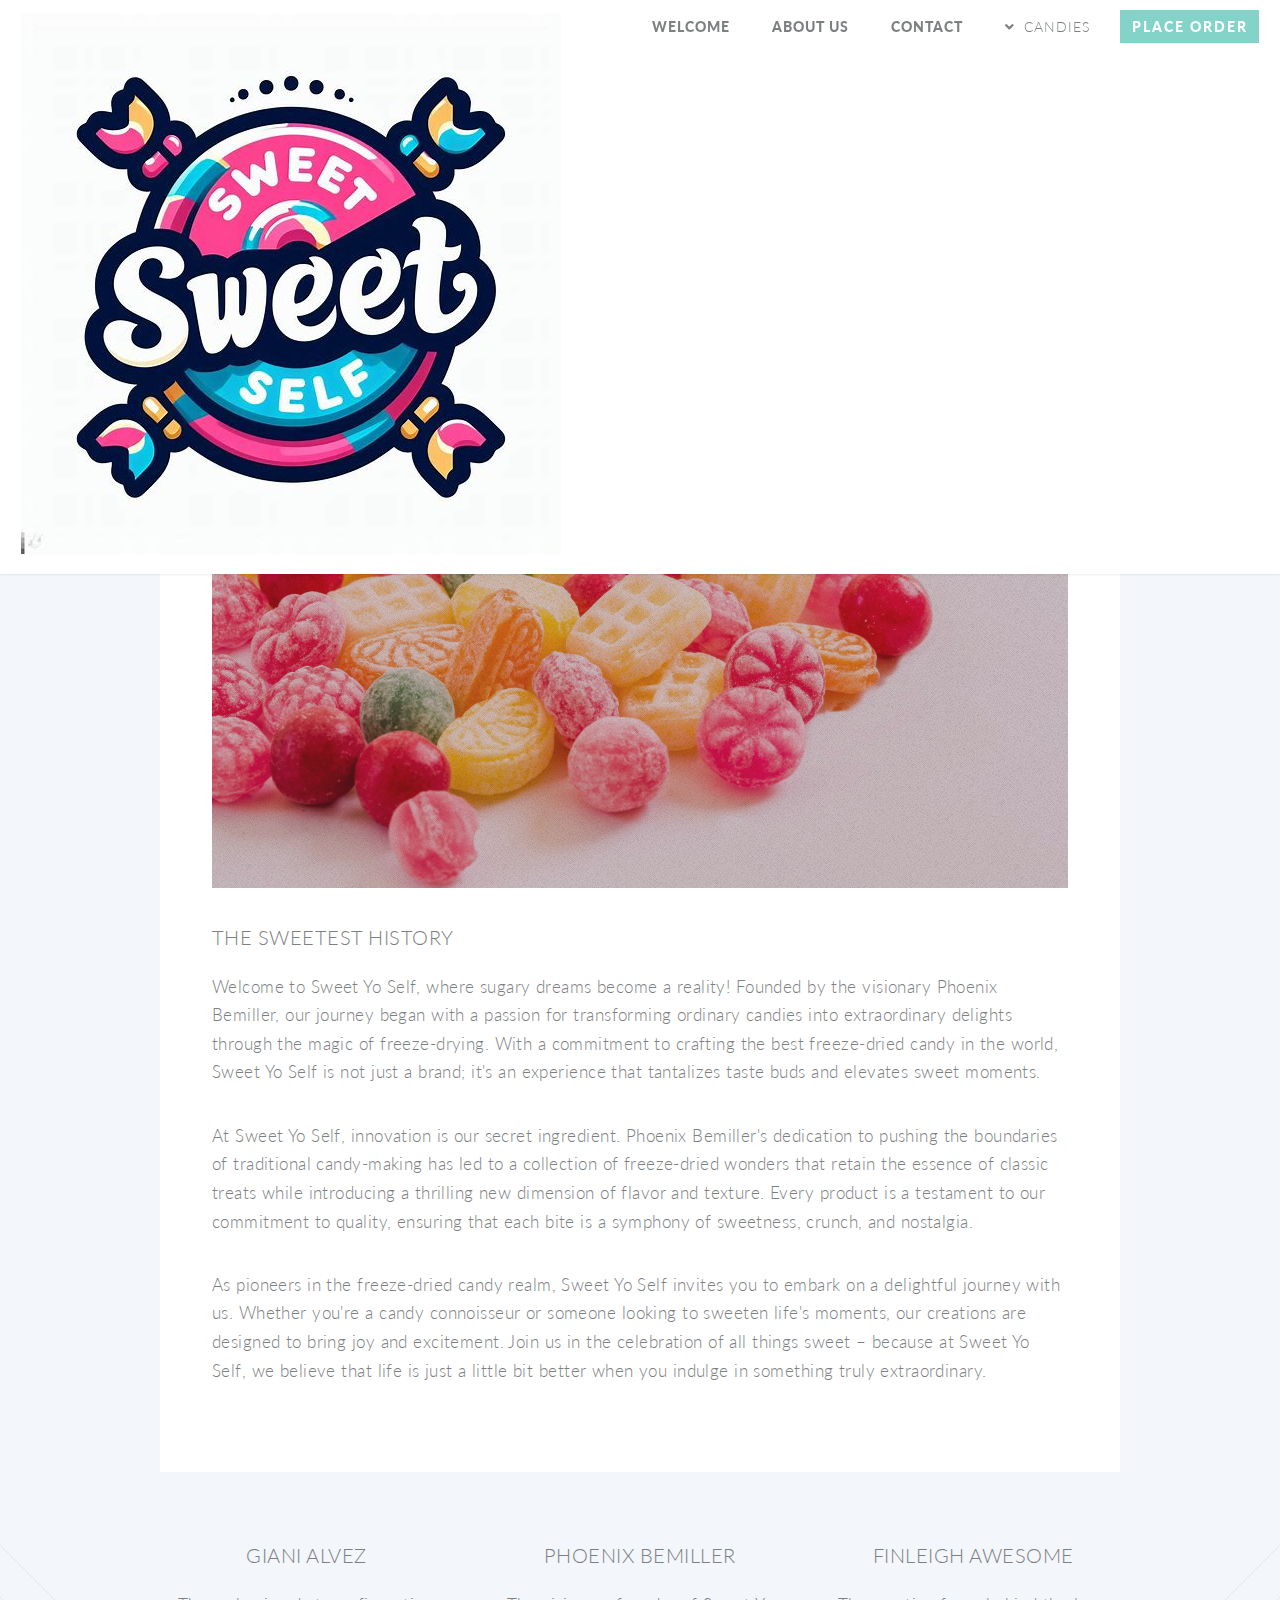
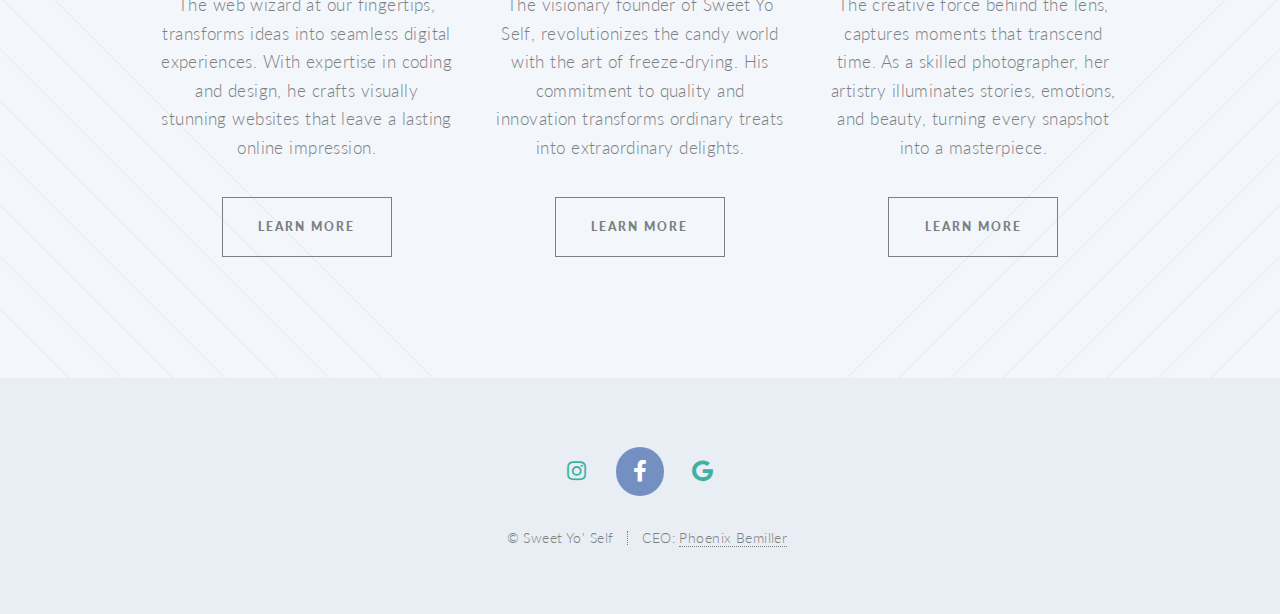
==== about-us.html @ 89d5c084 "Add files via upload" ====
<!DOCTYPE HTML>

<html>
	<head>
		<title>About Us - Sweet Yo' Self</title>
		<meta charset="utf-8" />
		<meta name="viewport" content="width=device-width, initial-scale=1, user-scalable=no" />
		<link rel="stylesheet" href="assets/css/main.css" />
		<noscript><link rel="stylesheet" href="assets/css/noscript.css" /></noscript>
	</head>
	<body class="index is-preload">
		<div id="page-wrapper">

			<!-- Header -->
				<header id="header">
					<h1 ><a href="index.html"><img id="logo" src="images/logo.jpg"></a></h1>
					<nav id="nav">
						<ul>
							<li class="current"><a href="index.html">Welcome</a></li>
							<li class="current"><a href="about-us.html">About Us</a></li>
							<li class="current"><a href="contact.html">Contact</a></li>
							<li class="submenu">
								<a href="#">Candies</a>
								<ul>
									<li><a href="contact.html">Rainbow Drips</a></li>
									<li><a href="contact.html">Color Bombs</a></li>
									<li><a href="contact.html">Fruity Crawlers</a></li>
									<li><a href="contact.html">Rainbow Flags</a></li>
								</ul>
							</li>
							<li><a href="orders.html" class="button primary">Place Order</a></li>
						</ul>
					</nav>
				</header>

						<br />
						<br />
			<!-- Main -->
				<article id="main">

					<header class="special container">
						<span class="icon solid fa-heart"></span>
						<h2>Learn about our history and <strong>family.</strong></h2>
						<p>Where the sacred candies came about.</p>
					</header>

					<!-- One -->
						<section class="wrapper style4 container">

							<!-- Content -->
								<div class="content">
									<section>
										<a href="#" class="image featured"><img src="images/candy.jpg" alt="" /></a>
										<header>
											<h3>The Sweetest History</h3>
										</header>
										<p>Welcome to Sweet Yo Self, where sugary dreams become a reality! Founded by the visionary Phoenix Bemiller, our journey began with a passion for transforming ordinary candies into extraordinary delights through the magic of freeze-drying. With a commitment to crafting the best freeze-dried candy in the world, Sweet Yo Self is not just a brand; it's an experience that tantalizes taste buds and elevates sweet moments.</p>

										<p>At Sweet Yo Self, innovation is our secret ingredient. Phoenix Bemiller's dedication to pushing the boundaries of traditional candy-making has led to a collection of freeze-dried wonders that retain the essence of classic treats while introducing a thrilling new dimension of flavor and texture. Every product is a testament to our commitment to quality, ensuring that each bite is a symphony of sweetness, crunch, and nostalgia. </p>

										<p>As pioneers in the freeze-dried candy realm, Sweet Yo Self invites you to embark on a delightful journey with us. Whether you're a candy connoisseur or someone looking to sweeten life's moments, our creations are designed to bring joy and excitement. Join us in the celebration of all things sweet – because at Sweet Yo Self, we believe that life is just a little bit better when you indulge in something truly extraordinary.</p>
									
									</section>
								</div>

						</section>

					<!-- Two -->
						<section class="wrapper style1 container special">
							<div class="row">
								<div class="col-4 col-12-narrower">

									<section>
										<header>
											<h3>Giani Alvez</h3>
										</header>
										<p>The web wizard at our fingertips, transforms ideas into seamless digital experiences. With expertise in coding and design, he crafts visually stunning websites that leave a lasting online impression.</p>
										<footer>
											<ul class="buttons">
												<li><a href="#" class="button small">Learn More</a></li>
											</ul>
										</footer>
									</section>

								</div>
								<div class="col-4 col-12-narrower">

									<section>
										<header>
											<h3>Phoenix Bemiller</h3>
										</header>
										<p>The visionary founder of Sweet Yo Self, revolutionizes the candy world with the art of freeze-drying. His commitment to quality and innovation transforms ordinary treats into extraordinary delights.</p>
										<footer>
											<ul class="buttons">
												<li><a href="#" class="button small">Learn More</a></li>
											</ul>
										</footer>
									</section>

								</div>
								<div class="col-4 col-12-narrower">

									<section>
										<header>
											<h3>Finleigh Awesome</h3>
										</header>
										<p>The creative force behind the lens, captures moments that transcend time. As a skilled photographer, her artistry illuminates stories, emotions, and beauty, turning every snapshot into a masterpiece.</p>
										<footer>
											<ul class="buttons">
												<li><a href="#" class="button small">Learn More</a></li>
											</ul>
										</footer>
									</section>

								</div>
							</div>
						</section>

				</article>

			<!-- Footer -->
				<footer id="footer">

					<ul class="icons">
						<li><a target="_blank" href="https://instagram.com" class="icon brands circle fa-instagram"><span class="label">Instagram</span></a></li>
						<li><a target="_blank" href="https://facebook.com" class="icon brands circle fa-facebook-f"><span class="label">Facebook</span></a></li>
						<li><a target="_blank" href="https://google.com" class="icon brands circle fa-google"><span class="label">Google</span></a></li>
					</ul>

					<ul class="copyright">
						<li>&copy; Sweet Yo' Self</li><li>CEO: <a href="#">Phoenix Bemiller</a></li>
					</ul>

				</footer>

		</div>

		<!-- Scripts -->
			<script src="assets/js/jquery.min.js"></script>
			<script src="assets/js/jquery.dropotron.min.js"></script>
			<script src="assets/js/jquery.scrolly.min.js"></script>
			<script src="assets/js/jquery.scrollgress.min.js"></script>
			<script src="assets/js/jquery.scrollex.min.js"></script>
			<script src="assets/js/browser.min.js"></script>
			<script src="assets/js/breakpoints.min.js"></script>
			<script src="assets/js/util.js"></script>
			<script src="assets/js/main.js"></script>

	</body>
</html>
---- assets/css/main.css ----
@import url("fontawesome-all.min.css");
@import url("https://fonts.googleapis.com/css?family=Lato:300,400,900");

/*
	Twenty by HTML5 UP
	html5up.net | @ajlkn
	Free for personal and commercial use under the CCA 3.0 license (html5up.net/license)
*/

html, body, div, span, applet, object,
iframe, h1, h2, h3, h4, h5, h6, p, blockquote,
pre, a, abbr, acronym, address, big, cite,
code, del, dfn, em, img, ins, kbd, q, s, samp,
small, strike, strong, sub, sup, tt, var, b,
u, i, center, dl, dt, dd, ol, ul, li, fieldset,
form, label, legend, table, caption, tbody,
tfoot, thead, tr, th, td, article, aside,
canvas, details, embed, figure, figcaption,
footer, header, hgroup, menu, nav, output, ruby,
section, summary, time, mark, audio, video {
	margin: 0;
	padding: 0;
	border: 0;
	font-size: 100%;
	font: inherit;
	vertical-align: baseline;}

article, aside, details, figcaption, figure,
footer, header, hgroup, menu, nav, section {
	display: block;}

body {
	line-height: 1;
}

ol, ul {
	list-style: none;
}

blockquote, q {
	quotes: none;
}

	blockquote:before, blockquote:after, q:before, q:after {
		content: '';
		content: none;
	}

table {
	border-collapse: collapse;
	border-spacing: 0;
}

body {
	-webkit-text-size-adjust: none;
}

mark {
	background-color: transparent;
	color: inherit;
}

input::-moz-focus-inner {
	border: 0;
	padding: 0;
}

input, select, textarea {
	-moz-appearance: none;
	-webkit-appearance: none;
	-ms-appearance: none;
	appearance: none;
}

/* Basic */

	html {
		box-sizing: border-box;
	}

	*, *:before, *:after {
		box-sizing: inherit;
	}

	body {
		background: #f3f6fa;
	}

		body.is-preload *, body.is-preload *:before, body.is-preload *:after {
			-moz-animation: none !important;
			-webkit-animation: none !important;
			-ms-animation: none !important;
			animation: none !important;
			-moz-transition: none !important;
			-webkit-transition: none !important;
			-ms-transition: none !important;
			transition: none !important;
		}

	body, input, select, textarea {
		color: #7c8081;
		font-family: 'Lato', sans-serif;
		font-size: 15pt;
		font-weight: 300;
		letter-spacing: 0.025em;
		line-height: 1.75em;
	}

	a {
		-moz-transition: color 0.2s ease-in-out, border-color 0.2s ease-in-out, background-color 0.2s ease-in-out;
		-webkit-transition: color 0.2s ease-in-out, border-color 0.2s ease-in-out, background-color 0.2s ease-in-out;
		-ms-transition: color 0.2s ease-in-out, border-color 0.2s ease-in-out, background-color 0.2s ease-in-out;
		transition: color 0.2s ease-in-out, border-color 0.2s ease-in-out, background-color 0.2s ease-in-out;
		color: #3fb1a3;
		text-decoration: none;
		border-bottom: dotted 1px;
	}

		a:hover {
			border-bottom-color: transparent;
		}

	strong, b {
		font-weight: 400;
	}

	p, ul, ol, dl, table, blockquote {
		margin: 0 0 2em 0;
	}

	h1, h2, h3, h4, h5, h6 {
		color: inherit;
		font-weight: 300;
		line-height: 1.75em;
		margin-bottom: 1em;
		text-transform: uppercase;
	}

		h1 a, h2 a, h3 a, h4 a, h5 a, h6 a {
			color: inherit;
			text-decoration: none;
			border: 0;
		}

	h2 {
		font-size: 1.5em;
		letter-spacing: 0.1em;
	}

	h3 {
		font-size: 1.15em;
		letter-spacing: 0.025em;
	}

	sub {
		font-size: 0.8em;
		position: relative;
		top: 0.5em;
	}

	sup {
		font-size: 0.8em;
		position: relative;
		top: -0.5em;
	}

	hr {
		border-top: solid 1px rgba(124, 128, 129, 0.2);
		border: 0;
		margin-bottom: 1.5em;
	}

	blockquote {
		border-left: solid 0.5em rgba(124, 128, 129, 0.2);
		font-style: italic;
		padding: 1em 0 1em 2em;
	}

/* Container */

	.container {
		margin: 0 auto;
		max-width: 100%;
		width: 1400px;
	}

		.container.medium {
			width: 1050px;
		}

		@media screen and (max-width: 1680px) {

			.container {
				width: 1200px;
			}

				.container.medium {
					width: 900px;
				}

		}

		@media screen and (max-width: 1280px) {

			.container {
				width: 960px;
			}

				.container.medium {
					width: 735px;
				}

		}

		@media screen and (max-width: 980px) {

			.container {
				width: 95%;
			}

				.container.medium {
					width: 71.25%;
				}

		}

		@media screen and (max-width: 840px) {

			.container {
				width: 95%;
			}

				.container.medium {
					width: 95%;
				}

		}

		@media screen and (max-width: 736px) {

			.container {
				width: 100%;
			}

				.container.medium {
					width: 100%;
				}

		}

/* Row */

	.row {
		display: flex;
		flex-wrap: wrap;
		box-sizing: border-box;
		align-items: stretch;
	}

		.row > * {
			box-sizing: border-box;
		}

		.row.gtr-uniform > * > :last-child {
			margin-bottom: 0;
		}

		.row.aln-left {
			justify-content: flex-start;
		}

		.row.aln-center {
			justify-content: center;
		}

		.row.aln-right {
			justify-content: flex-end;
		}

		.row.aln-top {
			align-items: flex-start;
		}

		.row.aln-middle {
			align-items: center;
		}

		.row.aln-bottom {
			align-items: flex-end;
		}

		.row > .imp {
			order: -1;
		}

		.row > .col-1 {
			width: 8.33333%;
		}

		.row > .off-1 {
			margin-left: 8.33333%;
		}

		.row > .col-2 {
			width: 16.66667%;
		}

		.row > .off-2 {
			margin-left: 16.66667%;
		}

		.row > .col-3 {
			width: 25%;
		}

		.row > .off-3 {
			margin-left: 25%;
		}

		.row > .col-4 {
			width: 33.33333%;
		}

		.row > .off-4 {
			margin-left: 33.33333%;
		}

		.row > .col-5 {
			width: 41.66667%;
		}

		.row > .off-5 {
			margin-left: 41.66667%;
		}

		.row > .col-6 {
			width: 50%;
		}

		.row > .off-6 {
			margin-left: 50%;
		}

		.row > .col-7 {
			width: 58.33333%;
		}

		.row > .off-7 {
			margin-left: 58.33333%;
		}

		.row > .col-8 {
			width: 66.66667%;
		}

		.row > .off-8 {
			margin-left: 66.66667%;
		}

		.row > .col-9 {
			width: 75%;
		}

		.row > .off-9 {
			margin-left: 75%;
		}

		.row > .col-10 {
			width: 83.33333%;
		}

		.row > .off-10 {
			margin-left: 83.33333%;
		}

		.row > .col-11 {
			width: 91.66667%;
		}

		.row > .off-11 {
			margin-left: 91.66667%;
		}

		.row > .col-12 {
			width: 100%;
		}

		.row > .off-12 {
			margin-left: 100%;
		}

		.row.gtr-0 {
			margin-top: 0px;
			margin-left: 0px;
		}

			.row.gtr-0 > * {
				padding: 0px 0 0 0px;
			}

			.row.gtr-0.gtr-uniform {
				margin-top: 0px;
			}

				.row.gtr-0.gtr-uniform > * {
					padding-top: 0px;
				}

		.row.gtr-25 {
			margin-top: -12.5px;
			margin-left: -12.5px;
		}

			.row.gtr-25 > * {
				padding: 12.5px 0 0 12.5px;
			}

			.row.gtr-25.gtr-uniform {
				margin-top: -12.5px;
			}

				.row.gtr-25.gtr-uniform > * {
					padding-top: 12.5px;
				}

		.row.gtr-50 {
			margin-top: -25px;
			margin-left: -25px;
		}

			.row.gtr-50 > * {
				padding: 25px 0 0 25px;
			}

			.row.gtr-50.gtr-uniform {
				margin-top: -25px;
			}

				.row.gtr-50.gtr-uniform > * {
					padding-top: 25px;
				}

		.row {
			margin-top: -50px;
			margin-left: -50px;
		}

			.row > * {
				padding: 50px 0 0 50px;
			}

			.row.gtr-uniform {
				margin-top: -50px;
			}

				.row.gtr-uniform > * {
					padding-top: 50px;
				}

		.row.gtr-150 {
			margin-top: -75px;
			margin-left: -75px;
		}

			.row.gtr-150 > * {
				padding: 75px 0 0 75px;
			}

			.row.gtr-150.gtr-uniform {
				margin-top: -75px;
			}

				.row.gtr-150.gtr-uniform > * {
					padding-top: 75px;
				}

		.row.gtr-200 {
			margin-top: -100px;
			margin-left: -100px;
		}

			.row.gtr-200 > * {
				padding: 100px 0 0 100px;
			}

			.row.gtr-200.gtr-uniform {
				margin-top: -100px;
			}

				.row.gtr-200.gtr-uniform > * {
					padding-top: 100px;
				}

		@media screen and (max-width: 1680px) {

			.row {
				display: flex;
				flex-wrap: wrap;
				box-sizing: border-box;
				align-items: stretch;
			}

				.row > * {
					box-sizing: border-box;
				}

				.row.gtr-uniform > * > :last-child {
					margin-bottom: 0;
				}

				.row.aln-left {
					justify-content: flex-start;
				}

				.row.aln-center {
					justify-content: center;
				}

				.row.aln-right {
					justify-content: flex-end;
				}

				.row.aln-top {
					align-items: flex-start;
				}

				.row.aln-middle {
					align-items: center;
				}

				.row.aln-bottom {
					align-items: flex-end;
				}

				.row > .imp-wide {
					order: -1;
				}

				.row > .col-1-wide {
					width: 8.33333%;
				}

				.row > .off-1-wide {
					margin-left: 8.33333%;
				}

				.row > .col-2-wide {
					width: 16.66667%;
				}

				.row > .off-2-wide {
					margin-left: 16.66667%;
				}

				.row > .col-3-wide {
					width: 25%;
				}

				.row > .off-3-wide {
					margin-left: 25%;
				}

				.row > .col-4-wide {
					width: 33.33333%;
				}

				.row > .off-4-wide {
					margin-left: 33.33333%;
				}

				.row > .col-5-wide {
					width: 41.66667%;
				}

				.row > .off-5-wide {
					margin-left: 41.66667%;
				}

				.row > .col-6-wide {
					width: 50%;
				}

				.row > .off-6-wide {
					margin-left: 50%;
				}

				.row > .col-7-wide {
					width: 58.33333%;
				}

				.row > .off-7-wide {
					margin-left: 58.33333%;
				}

				.row > .col-8-wide {
					width: 66.66667%;
				}

				.row > .off-8-wide {
					margin-left: 66.66667%;
				}

				.row > .col-9-wide {
					width: 75%;
				}

				.row > .off-9-wide {
					margin-left: 75%;
				}

				.row > .col-10-wide {
					width: 83.33333%;
				}

				.row > .off-10-wide {
					margin-left: 83.33333%;
				}

				.row > .col-11-wide {
					width: 91.66667%;
				}

				.row > .off-11-wide {
					margin-left: 91.66667%;
				}

				.row > .col-12-wide {
					width: 100%;
				}

				.row > .off-12-wide {
					margin-left: 100%;
				}

				.row.gtr-0 {
					margin-top: 0px;
					margin-left: 0px;
				}

					.row.gtr-0 > * {
						padding: 0px 0 0 0px;
					}

					.row.gtr-0.gtr-uniform {
						margin-top: 0px;
					}

						.row.gtr-0.gtr-uniform > * {
							padding-top: 0px;
						}

				.row.gtr-25 {
					margin-top: -10px;
					margin-left: -10px;
				}

					.row.gtr-25 > * {
						padding: 10px 0 0 10px;
					}

					.row.gtr-25.gtr-uniform {
						margin-top: -10px;
					}

						.row.gtr-25.gtr-uniform > * {
							padding-top: 10px;
						}

				.row.gtr-50 {
					margin-top: -20px;
					margin-left: -20px;
				}

					.row.gtr-50 > * {
						padding: 20px 0 0 20px;
					}

					.row.gtr-50.gtr-uniform {
						margin-top: -20px;
					}

						.row.gtr-50.gtr-uniform > * {
							padding-top: 20px;
						}

				.row {
					margin-top: -40px;
					margin-left: -40px;
				}

					.row > * {
						padding: 40px 0 0 40px;
					}

					.row.gtr-uniform {
						margin-top: -40px;
					}

						.row.gtr-uniform > * {
							padding-top: 40px;
						}

				.row.gtr-150 {
					margin-top: -60px;
					margin-left: -60px;
				}

					.row.gtr-150 > * {
						padding: 60px 0 0 60px;
					}

					.row.gtr-150.gtr-uniform {
						margin-top: -60px;
					}

						.row.gtr-150.gtr-uniform > * {
							padding-top: 60px;
						}

				.row.gtr-200 {
					margin-top: -80px;
					margin-left: -80px;
				}

					.row.gtr-200 > * {
						padding: 80px 0 0 80px;
					}

					.row.gtr-200.gtr-uniform {
						margin-top: -80px;
					}

						.row.gtr-200.gtr-uniform > * {
							padding-top: 80px;
						}

		}

		@media screen and (max-width: 1280px) {

			.row {
				display: flex;
				flex-wrap: wrap;
				box-sizing: border-box;
				align-items: stretch;
			}

				.row > * {
					box-sizing: border-box;
				}

				.row.gtr-uniform > * > :last-child {
					margin-bottom: 0;
				}

				.row.aln-left {
					justify-content: flex-start;
				}

				.row.aln-center {
					justify-content: center;
				}

				.row.aln-right {
					justify-content: flex-end;
				}

				.row.aln-top {
					align-items: flex-start;
				}

				.row.aln-middle {
					align-items: center;
				}

				.row.aln-bottom {
					align-items: flex-end;
				}

				.row > .imp-normal {
					order: -1;
				}

				.row > .col-1-normal {
					width: 8.33333%;
				}

				.row > .off-1-normal {
					margin-left: 8.33333%;
				}

				.row > .col-2-normal {
					width: 16.66667%;
				}

				.row > .off-2-normal {
					margin-left: 16.66667%;
				}

				.row > .col-3-normal {
					width: 25%;
				}

				.row > .off-3-normal {
					margin-left: 25%;
				}

				.row > .col-4-normal {
					width: 33.33333%;
				}

				.row > .off-4-normal {
					margin-left: 33.33333%;
				}

				.row > .col-5-normal {
					width: 41.66667%;
				}

				.row > .off-5-normal {
					margin-left: 41.66667%;
				}

				.row > .col-6-normal {
					width: 50%;
				}

				.row > .off-6-normal {
					margin-left: 50%;
				}

				.row > .col-7-normal {
					width: 58.33333%;
				}

				.row > .off-7-normal {
					margin-left: 58.33333%;
				}

				.row > .col-8-normal {
					width: 66.66667%;
				}

				.row > .off-8-normal {
					margin-left: 66.66667%;
				}

				.row > .col-9-normal {
					width: 75%;
				}

				.row > .off-9-normal {
					margin-left: 75%;
				}

				.row > .col-10-normal {
					width: 83.33333%;
				}

				.row > .off-10-normal {
					margin-left: 83.33333%;
				}

				.row > .col-11-normal {
					width: 91.66667%;
				}

				.row > .off-11-normal {
					margin-left: 91.66667%;
				}

				.row > .col-12-normal {
					width: 100%;
				}

				.row > .off-12-normal {
					margin-left: 100%;
				}

				.row.gtr-0 {
					margin-top: 0px;
					margin-left: 0px;
				}

					.row.gtr-0 > * {
						padding: 0px 0 0 0px;
					}

					.row.gtr-0.gtr-uniform {
						margin-top: 0px;
					}

						.row.gtr-0.gtr-uniform > * {
							padding-top: 0px;
						}

				.row.gtr-25 {
					margin-top: -10px;
					margin-left: -10px;
				}

					.row.gtr-25 > * {
						padding: 10px 0 0 10px;
					}

					.row.gtr-25.gtr-uniform {
						margin-top: -10px;
					}

						.row.gtr-25.gtr-uniform > * {
							padding-top: 10px;
						}

				.row.gtr-50 {
					margin-top: -20px;
					margin-left: -20px;
				}

					.row.gtr-50 > * {
						padding: 20px 0 0 20px;
					}

					.row.gtr-50.gtr-uniform {
						margin-top: -20px;
					}

						.row.gtr-50.gtr-uniform > * {
							padding-top: 20px;
						}

				.row {
					margin-top: -40px;
					margin-left: -40px;
				}

					.row > * {
						padding: 40px 0 0 40px;
					}

					.row.gtr-uniform {
						margin-top: -40px;
					}

						.row.gtr-uniform > * {
							padding-top: 40px;
						}

				.row.gtr-150 {
					margin-top: -60px;
					margin-left: -60px;
				}

					.row.gtr-150 > * {
						padding: 60px 0 0 60px;
					}

					.row.gtr-150.gtr-uniform {
						margin-top: -60px;
					}

						.row.gtr-150.gtr-uniform > * {
							padding-top: 60px;
						}

				.row.gtr-200 {
					margin-top: -80px;
					margin-left: -80px;
				}

					.row.gtr-200 > * {
						padding: 80px 0 0 80px;
					}

					.row.gtr-200.gtr-uniform {
						margin-top: -80px;
					}

						.row.gtr-200.gtr-uniform > * {
							padding-top: 80px;
						}

		}

		@media screen and (max-width: 980px) {

			.row {
				display: flex;
				flex-wrap: wrap;
				box-sizing: border-box;
				align-items: stretch;
			}

				.row > * {
					box-sizing: border-box;
				}

				.row.gtr-uniform > * > :last-child {
					margin-bottom: 0;
				}

				.row.aln-left {
					justify-content: flex-start;
				}

				.row.aln-center {
					justify-content: center;
				}

				.row.aln-right {
					justify-content: flex-end;
				}

				.row.aln-top {
					align-items: flex-start;
				}

				.row.aln-middle {
					align-items: center;
				}

				.row.aln-bottom {
					align-items: flex-end;
				}

				.row > .imp-narrow {
					order: -1;
				}

				.row > .col-1-narrow {
					width: 8.33333%;
				}

				.row > .off-1-narrow {
					margin-left: 8.33333%;
				}

				.row > .col-2-narrow {
					width: 16.66667%;
				}

				.row > .off-2-narrow {
					margin-left: 16.66667%;
				}

				.row > .col-3-narrow {
					width: 25%;
				}

				.row > .off-3-narrow {
					margin-left: 25%;
				}

				.row > .col-4-narrow {
					width: 33.33333%;
				}

				.row > .off-4-narrow {
					margin-left: 33.33333%;
				}

				.row > .col-5-narrow {
					width: 41.66667%;
				}

				.row > .off-5-narrow {
					margin-left: 41.66667%;
				}

				.row > .col-6-narrow {
					width: 50%;
				}

				.row > .off-6-narrow {
					margin-left: 50%;
				}

				.row > .col-7-narrow {
					width: 58.33333%;
				}

				.row > .off-7-narrow {
					margin-left: 58.33333%;
				}

				.row > .col-8-narrow {
					width: 66.66667%;
				}

				.row > .off-8-narrow {
					margin-left: 66.66667%;
				}

				.row > .col-9-narrow {
					width: 75%;
				}

				.row > .off-9-narrow {
					margin-left: 75%;
				}

				.row > .col-10-narrow {
					width: 83.33333%;
				}

				.row > .off-10-narrow {
					margin-left: 83.33333%;
				}

				.row > .col-11-narrow {
					width: 91.66667%;
				}

				.row > .off-11-narrow {
					margin-left: 91.66667%;
				}

				.row > .col-12-narrow {
					width: 100%;
				}

				.row > .off-12-narrow {
					margin-left: 100%;
				}

				.row.gtr-0 {
					margin-top: 0px;
					margin-left: 0px;
				}

					.row.gtr-0 > * {
						padding: 0px 0 0 0px;
					}

					.row.gtr-0.gtr-uniform {
						margin-top: 0px;
					}

						.row.gtr-0.gtr-uniform > * {
							padding-top: 0px;
						}

				.row.gtr-25 {
					margin-top: -7.5px;
					margin-left: -7.5px;
				}

					.row.gtr-25 > * {
						padding: 7.5px 0 0 7.5px;
					}

					.row.gtr-25.gtr-uniform {
						margin-top: -7.5px;
					}

						.row.gtr-25.gtr-uniform > * {
							padding-top: 7.5px;
						}

				.row.gtr-50 {
					margin-top: -15px;
					margin-left: -15px;
				}

					.row.gtr-50 > * {
						padding: 15px 0 0 15px;
					}

					.row.gtr-50.gtr-uniform {
						margin-top: -15px;
					}

						.row.gtr-50.gtr-uniform > * {
							padding-top: 15px;
						}

				.row {
					margin-top: -30px;
					margin-left: -30px;
				}

					.row > * {
						padding: 30px 0 0 30px;
					}

					.row.gtr-uniform {
						margin-top: -30px;
					}

						.row.gtr-uniform > * {
							padding-top: 30px;
						}

				.row.gtr-150 {
					margin-top: -45px;
					margin-left: -45px;
				}

					.row.gtr-150 > * {
						padding: 45px 0 0 45px;
					}

					.row.gtr-150.gtr-uniform {
						margin-top: -45px;
					}

						.row.gtr-150.gtr-uniform > * {
							padding-top: 45px;
						}

				.row.gtr-200 {
					margin-top: -60px;
					margin-left: -60px;
				}

					.row.gtr-200 > * {
						padding: 60px 0 0 60px;
					}

					.row.gtr-200.gtr-uniform {
						margin-top: -60px;
					}

						.row.gtr-200.gtr-uniform > * {
							padding-top: 60px;
						}

		}

		@media screen and (max-width: 840px) {

			.row {
				display: flex;
				flex-wrap: wrap;
				box-sizing: border-box;
				align-items: stretch;
			}

				.row > * {
					box-sizing: border-box;
				}

				.row.gtr-uniform > * > :last-child {
					margin-bottom: 0;
				}

				.row.aln-left {
					justify-content: flex-start;
				}

				.row.aln-center {
					justify-content: center;
				}

				.row.aln-right {
					justify-content: flex-end;
				}

				.row.aln-top {
					align-items: flex-start;
				}

				.row.aln-middle {
					align-items: center;
				}

				.row.aln-bottom {
					align-items: flex-end;
				}

				.row > .imp-narrower {
					order: -1;
				}

				.row > .col-1-narrower {
					width: 8.33333%;
				}

				.row > .off-1-narrower {
					margin-left: 8.33333%;
				}

				.row > .col-2-narrower {
					width: 16.66667%;
				}

				.row > .off-2-narrower {
					margin-left: 16.66667%;
				}

				.row > .col-3-narrower {
					width: 25%;
				}

				.row > .off-3-narrower {
					margin-left: 25%;
				}

				.row > .col-4-narrower {
					width: 33.33333%;
				}

				.row > .off-4-narrower {
					margin-left: 33.33333%;
				}

				.row > .col-5-narrower {
					width: 41.66667%;
				}

				.row > .off-5-narrower {
					margin-left: 41.66667%;
				}

				.row > .col-6-narrower {
					width: 50%;
				}

				.row > .off-6-narrower {
					margin-left: 50%;
				}

				.row > .col-7-narrower {
					width: 58.33333%;
				}

				.row > .off-7-narrower {
					margin-left: 58.33333%;
				}

				.row > .col-8-narrower {
					width: 66.66667%;
				}

				.row > .off-8-narrower {
					margin-left: 66.66667%;
				}

				.row > .col-9-narrower {
					width: 75%;
				}

				.row > .off-9-narrower {
					margin-left: 75%;
				}

				.row > .col-10-narrower {
					width: 83.33333%;
				}

				.row > .off-10-narrower {
					margin-left: 83.33333%;
				}

				.row > .col-11-narrower {
					width: 91.66667%;
				}

				.row > .off-11-narrower {
					margin-left: 91.66667%;
				}

				.row > .col-12-narrower {
					width: 100%;
				}

				.row > .off-12-narrower {
					margin-left: 100%;
				}

				.row.gtr-0 {
					margin-top: 0px;
					margin-left: 0px;
				}

					.row.gtr-0 > * {
						padding: 0px 0 0 0px;
					}

					.row.gtr-0.gtr-uniform {
						margin-top: 0px;
					}

						.row.gtr-0.gtr-uniform > * {
							padding-top: 0px;
						}

				.row.gtr-25 {
					margin-top: -7.5px;
					margin-left: -7.5px;
				}

					.row.gtr-25 > * {
						padding: 7.5px 0 0 7.5px;
					}

					.row.gtr-25.gtr-uniform {
						margin-top: -7.5px;
					}

						.row.gtr-25.gtr-uniform > * {
							padding-top: 7.5px;
						}

				.row.gtr-50 {
					margin-top: -15px;
					margin-left: -15px;
				}

					.row.gtr-50 > * {
						padding: 15px 0 0 15px;
					}

					.row.gtr-50.gtr-uniform {
						margin-top: -15px;
					}

						.row.gtr-50.gtr-uniform > * {
							padding-top: 15px;
						}

				.row {
					margin-top: -30px;
					margin-left: -30px;
				}

					.row > * {
						padding: 30px 0 0 30px;
					}

					.row.gtr-uniform {
						margin-top: -30px;
					}

						.row.gtr-uniform > * {
							padding-top: 30px;
						}

				.row.gtr-150 {
					margin-top: -45px;
					margin-left: -45px;
				}

					.row.gtr-150 > * {
						padding: 45px 0 0 45px;
					}

					.row.gtr-150.gtr-uniform {
						margin-top: -45px;
					}

						.row.gtr-150.gtr-uniform > * {
							padding-top: 45px;
						}

				.row.gtr-200 {
					margin-top: -60px;
					margin-left: -60px;
				}

					.row.gtr-200 > * {
						padding: 60px 0 0 60px;
					}

					.row.gtr-200.gtr-uniform {
						margin-top: -60px;
					}

						.row.gtr-200.gtr-uniform > * {
							padding-top: 60px;
						}

		}

		@media screen and (max-width: 736px) {

			.row {
				display: flex;
				flex-wrap: wrap;
				box-sizing: border-box;
				align-items: stretch;
			}

				.row > * {
					box-sizing: border-box;
				}

				.row.gtr-uniform > * > :last-child {
					margin-bottom: 0;
				}

				.row.aln-left {
					justify-content: flex-start;
				}

				.row.aln-center {
					justify-content: center;
				}

				.row.aln-right {
					justify-content: flex-end;
				}

				.row.aln-top {
					align-items: flex-start;
				}

				.row.aln-middle {
					align-items: center;
				}

				.row.aln-bottom {
					align-items: flex-end;
				}

				.row > .imp-mobile {
					order: -1;
				}

				.row > .col-1-mobile {
					width: 8.33333%;
				}

				.row > .off-1-mobile {
					margin-left: 8.33333%;
				}

				.row > .col-2-mobile {
					width: 16.66667%;
				}

				.row > .off-2-mobile {
					margin-left: 16.66667%;
				}

				.row > .col-3-mobile {
					width: 25%;
				}

				.row > .off-3-mobile {
					margin-left: 25%;
				}

				.row > .col-4-mobile {
					width: 33.33333%;
				}

				.row > .off-4-mobile {
					margin-left: 33.33333%;
				}

				.row > .col-5-mobile {
					width: 41.66667%;
				}

				.row > .off-5-mobile {
					margin-left: 41.66667%;
				}

				.row > .col-6-mobile {
					width: 50%;
				}

				.row > .off-6-mobile {
					margin-left: 50%;
				}

				.row > .col-7-mobile {
					width: 58.33333%;
				}

				.row > .off-7-mobile {
					margin-left: 58.33333%;
				}

				.row > .col-8-mobile {
					width: 66.66667%;
				}

				.row > .off-8-mobile {
					margin-left: 66.66667%;
				}

				.row > .col-9-mobile {
					width: 75%;
				}

				.row > .off-9-mobile {
					margin-left: 75%;
				}

				.row > .col-10-mobile {
					width: 83.33333%;
				}

				.row > .off-10-mobile {
					margin-left: 83.33333%;
				}

				.row > .col-11-mobile {
					width: 91.66667%;
				}

				.row > .off-11-mobile {
					margin-left: 91.66667%;
				}

				.row > .col-12-mobile {
					width: 100%;
				}

				.row > .off-12-mobile {
					margin-left: 100%;
				}

				.row.gtr-0 {
					margin-top: 0px;
					margin-left: 0px;
				}

					.row.gtr-0 > * {
						padding: 0px 0 0 0px;
					}

					.row.gtr-0.gtr-uniform {
						margin-top: 0px;
					}

						.row.gtr-0.gtr-uniform > * {
							padding-top: 0px;
						}

				.row.gtr-25 {
					margin-top: -7.5px;
					margin-left: -7.5px;
				}

					.row.gtr-25 > * {
						padding: 7.5px 0 0 7.5px;
					}

					.row.gtr-25.gtr-uniform {
						margin-top: -7.5px;
					}

						.row.gtr-25.gtr-uniform > * {
							padding-top: 7.5px;
						}

				.row.gtr-50 {
					margin-top: -15px;
					margin-left: -15px;
				}

					.row.gtr-50 > * {
						padding: 15px 0 0 15px;
					}

					.row.gtr-50.gtr-uniform {
						margin-top: -15px;
					}

						.row.gtr-50.gtr-uniform > * {
							padding-top: 15px;
						}

				.row {
					margin-top: -30px;
					margin-left: -30px;
				}

					.row > * {
						padding: 30px 0 0 30px;
					}

					.row.gtr-uniform {
						margin-top: -30px;
					}

						.row.gtr-uniform > * {
							padding-top: 30px;
						}

				.row.gtr-150 {
					margin-top: -45px;
					margin-left: -45px;
				}

					.row.gtr-150 > * {
						padding: 45px 0 0 45px;
					}

					.row.gtr-150.gtr-uniform {
						margin-top: -45px;
					}

						.row.gtr-150.gtr-uniform > * {
							padding-top: 45px;
						}

				.row.gtr-200 {
					margin-top: -60px;
					margin-left: -60px;
				}

					.row.gtr-200 > * {
						padding: 60px 0 0 60px;
					}

					.row.gtr-200.gtr-uniform {
						margin-top: -60px;
					}

						.row.gtr-200.gtr-uniform > * {
							padding-top: 60px;
						}

		}

/* Section/Article */

	section.special, article.special {
		text-align: center;
	}

	header.major {
		padding-bottom: 2em;
	}

	header.special {
		margin-bottom: 5em;
		padding-top: 7em;
		position: relative;
		text-align: center;
	}

		header.special:before, header.special:after {
			border-bottom: solid 1.5px;
			border-top: solid 1.5px;
			content: '';
			height: 7px;
			opacity: 0.1;
			position: absolute;
			top: 1.75em;
			width: 43%;
		}

		header.special:before {
			left: 0;
		}

		header.special:after {
			right: 0;
		}

		header.special h2 {
			margin-bottom: 0;
		}

		header.special h2 + p {
			margin-bottom: 0;
			padding-top: 1.5em;
		}

		header.special .icon {
			cursor: default;
			height: 7em;
			left: 0;
			position: absolute;
			text-align: center;
			top: 1em;
			width: 100%;
		}

			header.special .icon:before {
				font-size: 3.5em;
				opacity: 0.35;
			}

	footer > :last-child {
		margin-bottom: 0;
	}

	footer.major {
		padding-top: 3em;
	}

/* Form */

	input[type="text"],
	input[type="password"],
	input[type="email"],
	textarea {
		-moz-transition: background-color 0.2s ease-in-out, border-color 0.2s ease-in-out;
		-webkit-transition: background-color 0.2s ease-in-out, border-color 0.2s ease-in-out;
		-ms-transition: background-color 0.2s ease-in-out, border-color 0.2s ease-in-out;
		transition: background-color 0.2s ease-in-out, border-color 0.2s ease-in-out;
		-moz-appearance: none;
		-webkit-appearance: none;
		-ms-appearance: none;
		appearance: none;
		background: none;
		border: solid 1px rgba(124, 128, 129, 0.2);
		border-radius: 0;
		color: inherit;
		display: block;
		padding: 0.75em;
		text-decoration: none;
		width: 100%;
		outline: 0;
	}

		input[type="text"]:focus,
		input[type="password"]:focus,
		input[type="email"]:focus,
		textarea:focus {
			border-color: #83d3c9;
		}

	input[type="text"],
	input[type="password"],
	input[type="email"] {
		line-height: 1em;
	}

	::-webkit-input-placeholder {
		color: inherit;
		opacity: 0.5;
		position: relative;
		top: 3px;
	}

	:-moz-placeholder {
		color: inherit;
		opacity: 0.5;
	}

	::-moz-placeholder {
		color: inherit;
		opacity: 0.5;
	}

	:-ms-input-placeholder {
		color: inherit;
		opacity: 0.5;
	}

/* Image */

	.image {
		border: 0;
		position: relative;
	}

		.image:before {
			background: url("images/overlay.png");
			content: '';
			height: 100%;
			left: 0;
			position: absolute;
			top: 0;
			width: 100%;
		}

		.image.fit {
			display: block;
		}

			.image.fit img {
				display: block;
				width: 100%;
			}

		.image.featured {
			display: block;
			margin: 0 0 2em 0;
		}

			.image.featured img {
				display: block;
				width: 100%;
			}

/* Icon */

	.icon {
		text-decoration: none;
		position: relative;
	}

		.icon:before {
			-moz-osx-font-smoothing: grayscale;
			-webkit-font-smoothing: antialiased;
			display: inline-block;
			font-style: normal;
			font-variant: normal;
			text-rendering: auto;
			line-height: 1;
			text-transform: none !important;
			font-family: 'Font Awesome 5 Free';
			font-weight: 400;
		}

		.icon.solid:before {
			font-weight: 900;
		}

		.icon:before {
			line-height: inherit;
		}

		.icon.brands:before {
			font-family: 'Font Awesome 5 Brands';
		}

		.icon.circle {
			-moz-transition: all 0.2s ease-in-out;
			-webkit-transition: all 0.2s ease-in-out;
			-ms-transition: all 0.2s ease-in-out;
			transition: all 0.2s ease-in-out;
			border: 0;
			border-radius: 100%;
			display: inline-block;
			font-size: 1.25em;
			height: 2.25em;
			left: 0;
			line-height: 2.25em;
			text-align: center;
			text-decoration: none;
			top: 0;
			width: 2.25em;
		}

			.icon.circle:hover {
				top: -0.2em;
			}

			.icon.circle.fa-twitter {
				background: #70aecd;
				color: #fff;
			}

				.icon.circle.fa-twitter:hover {
					background: #7fb7d2;
				}

			.icon.circle.fa-facebook-f {
				background: #7490c3;
				color: #fff;
			}

				.icon.circle.fa-facebook-f:hover {
					background: #829bc9;
				}

			.icon.circle.fa-google-plus-g {
				background: #db6b67;
				color: #fff;
			}

				.icon.circle.fa-google-plus-g:hover {
					background: #df7b77;
				}

			.icon.circle.fa-github {
				background: #dcad8b;
				color: #fff;
			}

				.icon.circle.fa-github:hover {
					background: #e1b89b;
				}

			.icon.circle.fa-dribbble {
				background: #da83ae;
				color: #fff;
			}

				.icon.circle.fa-dribbble:hover {
					background: #df93b8;
				}

		.icon.featured {
			cursor: default;
			display: block;
			margin: 0 0 1.5em 0;
			opacity: 0.35;
			text-align: center;
		}

			.icon.featured:before {
				font-size: 5em;
				line-height: 1em;
			}

		.icon > .label {
			display: none;
		}

/* List */

	ol {
		list-style: decimal;
		padding-left: 1.25em;
	}

		ol li {
			padding-left: 0.25em;
		}

	ul {
		list-style: disc;
		padding-left: 1em;
	}

		ul li {
			padding-left: 0.5em;
		}

/* Icons */

	ul.icons {
		list-style: none;
		padding-left: 0;
		cursor: default;
	}

		ul.icons li {
			display: inline-block;
			line-height: 1em;
			padding-left: 0.5em;
		}

			ul.icons li:first-child {
				padding-left: 0;
			}

/* Featured Icons */

	ul.featured-icons {
		cursor: default;
		margin: -0.75em 0 0 0;
		opacity: 0.35;
		overflow: hidden;
		position: relative;
		list-style: none;
		padding-left: 0;
	}

		ul.featured-icons li {
			display: block;
			float: left;
			text-align: center;
			width: 50%;
			padding-left: 0;
			margin-bottom: 1em;
		}

			ul.featured-icons li .icon {
				display: inline-block;
				font-size: 5.5em;
				height: 1em;
				line-height: 1.5em;
				width: 1em;
			}

/* Buttons */

	ul.buttons {
		cursor: default;
		list-style: none;
		padding-left: 0;
	}

		ul.buttons:last-child {
			margin-bottom: 0;
		}

		ul.buttons li {
			display: inline-block;
			padding: 0 0 0 1.5em;
		}

			ul.buttons li:first-child {
				padding: 0;
			}

		ul.buttons.stacked li {
			display: block;
			padding: 1.5em 0 0 0;
		}

			ul.buttons.stacked li:first-child {
				padding: 0;
			}

/* Table */

	table {
		width: 100%;
	}

		table.default {
			width: 100%;
		}

			table.default tbody tr {
				border-bottom: solid 1px rgba(124, 128, 129, 0.2);
			}

			table.default td {
				padding: 0.5em 1em 0.5em 1em;
			}

			table.default th {
				font-weight: 400;
				padding: 0.5em 1em 0.5em 1em;
				text-align: left;
			}

			table.default thead {
				background: #7c8081;
				color: #fff;
			}

/* Button */

	input[type="button"],
	input[type="submit"],
	input[type="reset"],
	button,
	.button {
		-moz-appearance: none;
		-webkit-appearance: none;
		-ms-appearance: none;
		appearance: none;
		-moz-transition: color 0.2s ease-in-out, border-color 0.2s ease-in-out, background-color 0.2s ease-in-out;
		-webkit-transition: color 0.2s ease-in-out, border-color 0.2s ease-in-out, background-color 0.2s ease-in-out;
		-ms-transition: color 0.2s ease-in-out, border-color 0.2s ease-in-out, background-color 0.2s ease-in-out;
		transition: color 0.2s ease-in-out, border-color 0.2s ease-in-out, background-color 0.2s ease-in-out;
		background: none;
		border: solid 1px;
		border-radius: 0;
		color: inherit;
		cursor: pointer;
		display: inline-block;
		font-size: 0.8em;
		font-weight: 900;
		letter-spacing: 2px;
		min-width: 18em;
		padding: 0 0.75em;
		line-height: 3.75em;
		text-align: center;
		text-decoration: none;
		text-transform: uppercase;
	}

		input[type="button"]:hover,
		input[type="submit"]:hover,
		input[type="reset"]:hover,
		button:hover,
		.button:hover {
			background: rgba(188, 202, 206, 0.15);
			border-color: inherit;
		}

		input[type="button"].primary,
		input[type="submit"].primary,
		input[type="reset"].primary,
		button.primary,
		.button.primary {
			background: #83d3c9;
			border-color: #83d3c9;
			color: #fff !important;
		}

			input[type="button"].primary:hover,
			input[type="submit"].primary:hover,
			input[type="reset"].primary:hover,
			button.primary:hover,
			.button.primary:hover {
				background: #96dad1 !important;
				border-color: #96dad1 !important;
			}

		input[type="button"].fit,
		input[type="submit"].fit,
		input[type="reset"].fit,
		button.fit,
		.button.fit {
			width: 100%;
		}

		input[type="button"].small,
		input[type="submit"].small,
		input[type="reset"].small,
		button.small,
		.button.small {
			font-size: 0.7em;
			min-width: 14em;
			padding: 0.5em 0;
		}

/* Wrapper */

	.wrapper {
		margin-bottom: 5em;
		padding: 5em;
	}

		.wrapper.style1 {
			padding: 0;
		}

		.wrapper.style2 {
			background-color: #83d3c9;
			background-image: url("images/light-bl.svg"), url("images/light-br.svg");
			background-position: bottom left, bottom right;
			background-repeat: no-repeat, no-repeat;
			background-size: 25em, 25em;
			color: #fff;
		}

			.wrapper.style2 input[type="button"]:hover,
			.wrapper.style2 input[type="submit"]:hover,
			.wrapper.style2 input[type="reset"]:hover,
			.wrapper.style2 button:hover,
			.wrapper.style2 .button:hover {
				background: rgba(255, 255, 255, 0.15) !important;
			}

			.wrapper.style2 input[type="button"].primary,
			.wrapper.style2 input[type="submit"].primary,
			.wrapper.style2 input[type="reset"].primary,
			.wrapper.style2 button.primary,
			.wrapper.style2 .button.primary {
				background: #fff;
				border-color: #fff;
				color: #83d3c9 !important;
			}

				.wrapper.style2 input[type="button"].primary:hover,
				.wrapper.style2 input[type="submit"].primary:hover,
				.wrapper.style2 input[type="reset"].primary:hover,
				.wrapper.style2 button.primary:hover,
				.wrapper.style2 .button.primary:hover {
					border-color: inherit !important;
					color: #fff !important;
				}

		.wrapper.style3 {
			background: #fff;
			color: inherit;
		}

		.wrapper.style4 {
			background: #fff;
			color: inherit;
			padding: 4em;
		}

/* Header */

	@-moz-keyframes reveal-header {
		0% {
			top: -5em;
		}

		100% {
			top: 0;
		}
	}

	@-webkit-keyframes reveal-header {
		0% {
			top: -5em;
		}

		100% {
			top: 0;
		}
	}

	@-ms-keyframes reveal-header {
		0% {
			top: -5em;
		}

		100% {
			top: 0;
		}
	}

	@keyframes reveal-header {
		0% {
			top: -5em;
		}

		100% {
			top: 0;
		}
	}

	#header {
		background: #fff;
		box-shadow: 0 1px 2px 0 rgba(0, 0, 0, 0.075);
		color: inherit;
		cursor: default;
		font-size: 0.8em;
		left: 0;
		padding: 1em 1.5em;
		position: fixed;
		top: 0;
		width: 100%;
		z-index: 10000;
	}

		#header h1 {
			font-weight: 900;
			margin: 0;
		}

			#header h1 span {
				font-weight: 300;
			}

		#header nav {
			letter-spacing: 0.075em;
			position: absolute;
			right: 1.5em;
			text-transform: uppercase;
			top: 0.75em;
		}

			#header nav ul {
				list-style: none;
				padding-left: 0;
			}

				#header nav ul li {
					display: inline-block;
					margin-left: 1.5em;
					padding-left: 0;
				}

					#header nav ul li > ul {
						display: none;
					}

					#header nav ul li a {
						border: solid 1px transparent;
						color: inherit;
						display: inline-block;
						line-height: 1em;
						padding: 0.6em 0.75em;
						text-decoration: none;
					}

					#header nav ul li input[type="button"],
					#header nav ul li input[type="submit"],
					#header nav ul li input[type="reset"],
					#header nav ul li button,
					#header nav ul li .button {
						font-size: 1em;
						min-width: 0;
						width: auto;
					}

					#header nav ul li.submenu > a {
						text-decoration: none;
					}

						#header nav ul li.submenu > a:before {
							-moz-osx-font-smoothing: grayscale;
							-webkit-font-smoothing: antialiased;
							display: inline-block;
							font-style: normal;
							font-variant: normal;
							text-rendering: auto;
							line-height: 1;
							text-transform: none !important;
							font-family: 'Font Awesome 5 Free';
							font-weight: 900;
						}

						#header nav ul li.submenu > a:before {
							content: '\f107';
							margin-right: 0.65em;
						}

					#header nav ul li.active > a, #header nav ul li:hover > a {
						-moz-transition: all 0.2s ease-in-out;
						-webkit-transition: all 0.2s ease-in-out;
						-ms-transition: all 0.2s ease-in-out;
						transition: all 0.2s ease-in-out;
						background: rgba(188, 202, 206, 0.15);
					}

					#header nav ul li.current > a {
						font-weight: 900;
					}

		#header.reveal {
			-moz-animation: reveal-header 0.5s;
			-webkit-animation: reveal-header 0.5s;
			-ms-animation: reveal-header 0.5s;
			animation: reveal-header 0.5s;
		}

		#header.alt {
			-moz-animation: none;
			-webkit-animation: none;
			-ms-animation: none;
			animation: none;
			background: transparent;
			box-shadow: none;
			color: #fff;
			padding: 2em 2.5em;
			position: absolute;
		}

			#header.alt nav {
				right: 2.5em;
				top: 1.75em;
			}

				#header.alt nav ul li.active > a, #header.alt nav ul li:hover > a {
					border: solid 1px;
				}

/* Dropotron */

	.dropotron {
		list-style: none;
		padding-left: 0;
		background: #fff;
		box-shadow: 0 1px 2px 0 rgba(0, 0, 0, 0.075);
		line-height: 2.25em;
		min-width: 13em;
		padding: 1em 0;
		text-transform: uppercase;
		margin-top: calc(-1em + 1px);
	}

		.dropotron.level-0 {
			font-size: 0.7em;
			font-weight: 400;
			margin-top: 1.5em;
		}

			.dropotron.level-0:before {
				border-bottom: solid 0.5em #fff;
				border-left: solid 0.5em transparent;
				border-right: solid 0.5em transparent;
				content: '';
				left: 0.75em;
				position: absolute;
				top: -0.45em;
			}

		.dropotron > li {
			border-top: solid 1px rgba(124, 128, 129, 0.2);
			padding-left: 0;
		}

			.dropotron > li > a {
				-moz-transition: none;
				-webkit-transition: none;
				-ms-transition: none;
				transition: none;
				color: inherit;
				text-decoration: none;
				padding: 0 1em;
				border: 0;
			}

			.dropotron > li:hover > a {
				background: #83d3c9;
				color: #fff;
			}

			.dropotron > li:first-child {
				border-top: 0;
			}

/* Banner */

	@-moz-keyframes reveal-banner {
		0% {
			opacity: 0;
		}

		100% {
			opacity: 1;
		}
	}

	@-webkit-keyframes reveal-banner {
		0% {
			opacity: 0;
		}

		100% {
			opacity: 1;
		}
	}

	@-ms-keyframes reveal-banner {
		0% {
			opacity: 0;
		}

		100% {
			opacity: 1;
		}
	}

	@keyframes reveal-banner {
		0% {
			opacity: 0;
		}

		100% {
			opacity: 1;
		}
	}

	#banner {
		background-attachment: scroll, scroll, scroll, fixed;
		background-color: #645862;
		background-image: url("images/light-bl.svg"), url("images/light-br.svg"), url("images/overlay.png"), url("../../images/banner.jpg");
		background-position: bottom left, bottom right, top left, top center;
		background-repeat: no-repeat, no-repeat, repeat, no-repeat;
		background-size: 25em, 25em, auto, cover;
		color: #fff;
		cursor: default;
		padding: 6em 0;
		text-align: center;
	}

		#banner .inner {
			-moz-animation: reveal-banner 1s 0.25s ease-in-out;
			-webkit-animation: reveal-banner 1s 0.25s ease-in-out;
			-ms-animation: reveal-banner 1s 0.25s ease-in-out;
			animation: reveal-banner 1s 0.25s ease-in-out;
			-moz-animation-fill-mode: forwards;
			-webkit-animation-fill-mode: forwards;
			-ms-animation-fill-mode: forwards;
			animation-fill-mode: forwards;
			background: rgba(52, 27, 43, 0.5);
			color: #fff;
			display: inline-block;
			opacity: 0;
			padding: 3em;
			text-align: center;
		}

			#banner .inner header {
				display: inline-block;
				border-bottom: solid 2px;
				border-top: solid 2px;
				margin: 0 0 2em 0;
				padding: 3px 0 3px 0;
			}

				#banner .inner header h2 {
					border-bottom: solid 2px;
					border-top: solid 2px;
					font-size: 2.5em;
					font-weight: 900;
					letter-spacing: 0.2em;
					margin: 0;
					padding-left: 0.05em;
					position: relative;
					text-transform: uppercase;
				}

			#banner .inner p {
				letter-spacing: 0.1em;
				margin: 0;
				text-transform: uppercase;
			}

				#banner .inner p a {
					color: inherit;
					font-weight: 400;
					text-decoration: none;
				}

			#banner .inner footer {
				margin: 2em 0 0 0;
			}

/* Main */

	#main {
		background-image: url("images/dark-tl.svg"), url("images/dark-tr.svg"), url("images/dark-bl.svg"), url("images/dark-br.svg");
		background-position: top left, top right, bottom left, bottom right;
		background-repeat: no-repeat;
		background-size: 25em;
		padding: 7em 0;
	}

		#main > :last-child {
			margin-bottom: 0;
		}

		#main .sidebar section {
			border-top: solid 1px rgba(124, 128, 129, 0.2);
			margin: 3em 0 0 0;
			padding: 3em 0 0 0;
		}

			#main .sidebar section:first-child {
				border-top: 0;
				padding-top: 0;
				margin-top: 0;
			}

	body.index #main {
		padding-top: 5em;
	}

/* CTA */

	#cta {
		background-attachment: scroll, scroll, scroll, fixed;
		background-color: #645862;
		background-image: url("images/light-tl.svg"), url("images/light-tr.svg"), url("images/overlay.png"), url("../../images/banner.jpg");
		background-position: top left, top right, top left, bottom center;
		background-repeat: no-repeat, no-repeat, repeat, no-repeat;
		background-size: 25em, 25em, auto, cover;
		color: #fff;
		padding: 5em;
		text-align: center;
	}

		#cta header {
			margin-bottom: 2em;
		}

/* Footer */

	#footer {
		background: #E8EEF4;
		color: #7c8081;
		padding: 5em 5em 10em 5em;
		text-align: center;
	}

		#footer .copyright {
			font-size: 0.8em;
			line-height: 1em;
		}

			#footer .copyright a {
				color: inherit;
			}

			#footer .copyright li {
				display: inline-block;
				margin-left: 1em;
				padding-left: 1em;
				border-left: dotted 1px;
			}

				#footer .copyright li:first-child {
					margin: 0;
					padding: 0;
					border: 0;
				}

/* Wide */

	@media screen and (max-width: 1680px) {

		/* Basic */

			body, input, select, textarea {
				font-size: 14pt;
			}

		/* Section/Article */

			header.special {
				padding-top: 5.5em;
				margin-bottom: 4em;
			}

	}

/* Normal */

	@media screen and (max-width: 1280px) {

		/* Basic */

			body, input, select, textarea {
				font-size: 13pt;
				letter-spacing: 0.025em;
				line-height: 1.65em;
			}

			h1, h2, h3, h4, h5, h6 {
				line-height: 1.5em;
			}

		/* Section/Article */

			header.major {
				padding-bottom: 1.5em;
			}

			footer.major {
				padding-top: 2em;
			}

		/* Wrapper */

			.wrapper {
				margin-bottom: 4em;
				padding: 4em 3em;
			}

				.wrapper.style4 {
					padding: 3em;
				}

		/* Header */

			#header nav ul li {
				margin-left: 1em;
			}

		/* Banner */

			#banner {
				background-attachment: scroll;
			}

		/* CTA */

			#cta {
				padding: 4em;
				background-attachment: scroll;
			}

		/* Footer */

			#footer {
				padding: 4em;
			}

	}

/* Narrow */

	@media screen and (max-width: 980px) {

		/* Basic */

			body, input, select, textarea {
				font-size: 13pt;
				letter-spacing: 0.025em;
				line-height: 1.5em;
			}

		/* Section/Article */

			header br {
				display: none;
			}

			header.major {
				padding-bottom: 1em;
			}

			header.special {
				padding-left: 2.5em;
				padding-right: 2.5em;
			}

			footer.major {
				padding-top: 1.5em;
			}

		/* Wrapper */

			.wrapper {
				margin-bottom: 3em;
				padding: 3em 2.5em;
			}

				.wrapper.special br {
					display: none;
				}

				.wrapper.style1 {
					padding: 0 2.5em;
				}

				.wrapper.style2 {
					background-size: 15em;
				}

				.wrapper.style4 {
					padding: 2.5em;
				}

		/* Banner */

			#banner {
				background-size: 15em, 15em, auto, cover;
			}

		/* Main */

			#main {
				background-size: 15em;
			}

		/* CTA */

			#cta {
				background-size: 15em, 15em, auto, cover;
				padding: 3em;
			}

	}

/* Narrower */

	#navPanel, #navButton {
		display: none;
	}

	@media screen and (max-width: 840px) {

		/* Basic */

			html, body {
				overflow-x: hidden;
			}

			header.major {
				padding-bottom: 0.25em;
			}

			header.special {
				margin-bottom: 4em;
				padding-top: 5em;
			}

				header.special:before, header.special:after {
					width: 40%;
				}

				header.special h2 + p {
					padding-top: 1.25em;
				}

		/* Section/Article */

			section {
				margin: 1em 0 1em 0;
			}

				section:first-child {
					margin-top: 0;
				}

		/* Button */

			input[type="button"].small,
			input[type="submit"].small,
			input[type="reset"].small,
			button.small,
			.button.small {
				font-size: 0.8em;
				min-width: 18em;
				padding: 0.75em 0;
			}

		/* Featured Icons */

			ul.featured-icons {
				margin: 0;
			}

				ul.featured-icons li {
					display: inline-block;
					float: none;
					width: auto;
				}

					ul.featured-icons li .icon {
						font-size: 4em;
						width: 1.25em;
					}

		/* Buttons */

			ul.buttons li {
				display: block;
				padding: 1em 0 0 0;
			}

		/* Header */

			#header {
				display: none;
			}

		/* Banner */

			#banner {
				margin: 0;
			}

		/* Wrapper */

			.wrapper.special-alt {
				text-align: center;
			}

			.wrapper.style4 {
				padding-bottom: 3em;
			}

		/* Main */

			#main {
				padding: 5em 0;
			}

				#main .sidebar {
					border-top: solid 1px rgba(124, 128, 129, 0.1);
					padding-top: 3em;
				}

					#main .sidebar section {
						border-top: 0;
						padding-top: 0;
					}

			body.index #main {
				padding-top: 4.5em;
			}

		/* CTA */

			#cta {
				margin: 0;
			}

		/* Footer */

			#footer {
				padding: 4em 1.5em;
			}

		/* Nav */

			#page-wrapper {
				-moz-backface-visibility: hidden;
				-webkit-backface-visibility: hidden;
				-ms-backface-visibility: hidden;
				backface-visibility: hidden;
				-moz-transition: -moz-transform 0.5s ease;
				-webkit-transition: -webkit-transform 0.5s ease;
				-ms-transition: -ms-transform 0.5s ease;
				transition: transform 0.5s ease;
				padding-bottom: 1px;
			}

			#navButton {
				-moz-backface-visibility: hidden;
				-webkit-backface-visibility: hidden;
				-ms-backface-visibility: hidden;
				backface-visibility: hidden;
				-moz-transition: -moz-transform 0.5s ease;
				-webkit-transition: -webkit-transform 0.5s ease;
				-ms-transition: -ms-transform 0.5s ease;
				transition: transform 0.5s ease;
				display: block;
				height: 60px;
				left: 0;
				position: fixed;
				top: 0;
				width: 100%;
				z-index: 10001;
			}

				#navButton .toggle {
					text-decoration: none;
					height: 60px;
					left: 0;
					position: absolute;
					text-align: center;
					top: 0;
					width: 100%;
					border: 0;
					outline: 0;
				}

					#navButton .toggle:before {
						-moz-osx-font-smoothing: grayscale;
						-webkit-font-smoothing: antialiased;
						display: inline-block;
						font-style: normal;
						font-variant: normal;
						text-rendering: auto;
						line-height: 1;
						text-transform: none !important;
						font-family: 'Font Awesome 5 Free';
						font-weight: 900;
					}

					#navButton .toggle:before {
						color: #fff;
						content: '\f0c9';
						font-size: 1em;
						height: 40px;
						left: 10px;
						line-height: 40px;
						opacity: 0.5;
						position: absolute;
						top: 11px;
						width: 60px;
						z-index: 1;
					}

					#navButton .toggle:after {
						background: rgba(163, 169, 170, 0.75);
						border-radius: 2px;
						content: '';
						height: 40px;
						left: 10px;
						position: absolute;
						top: 10px;
						width: 60px;
					}

			#navPanel {
				-moz-backface-visibility: hidden;
				-webkit-backface-visibility: hidden;
				-ms-backface-visibility: hidden;
				backface-visibility: hidden;
				-moz-transform: translateX(-275px);
				-webkit-transform: translateX(-275px);
				-ms-transform: translateX(-275px);
				transform: translateX(-275px);
				-moz-transition: -moz-transform 0.5s ease;
				-webkit-transition: -webkit-transform 0.5s ease;
				-ms-transition: -ms-transform 0.5s ease;
				transition: transform 0.5s ease;
				display: block;
				height: 100%;
				left: 0;
				overflow-y: auto;
				position: fixed;
				top: 0;
				width: 275px;
				z-index: 10002;
				background: #1c2021;
				color: #fff;
				font-size: 0.8em;
				letter-spacing: 0.075em;
				text-transform: uppercase;
				padding: 0.25em 0.75em 1em 0.75em;
			}

				#navPanel .link {
					border: 0;
					border-top: solid 1px rgba(255, 255, 255, 0.05);
					color: inherit;
					display: block;
					height: 3em;
					line-height: 3em;
					opacity: 0.75;
					text-decoration: none;
				}

					#navPanel .link.depth-0 {
						font-weight: 900;
					}

					#navPanel .link:first-child {
						border-top: 0;
					}

				#navPanel .indent-1 {
					display: inline-block;
					width: 1em;
				}

				#navPanel .indent-2 {
					display: inline-block;
					width: 2em;
				}

				#navPanel .indent-3 {
					display: inline-block;
					width: 3em;
				}

				#navPanel .indent-4 {
					display: inline-block;
					width: 4em;
				}

				#navPanel .indent-5 {
					display: inline-block;
					width: 5em;
				}

			body.navPanel-visible #page-wrapper {
				-moz-transform: translateX(275px);
				-webkit-transform: translateX(275px);
				-ms-transform: translateX(275px);
				transform: translateX(275px);
			}

			body.navPanel-visible #navButton {
				-moz-transform: translateX(275px);
				-webkit-transform: translateX(275px);
				-ms-transform: translateX(275px);
				transform: translateX(275px);
			}

			body.navPanel-visible #navPanel {
				-moz-transform: translateX(0);
				-webkit-transform: translateX(0);
				-ms-transform: translateX(0);
				transform: translateX(0);
			}

	}

/* Mobile */

	@media screen and (max-width: 736px) {

		/* Basic */

			body {
				min-width: 320px;
			}

			h2 {
				font-size: 1.25em;
				letter-spacing: 0.1em;
			}

			h3 {
				font-size: 1em;
				letter-spacing: 0.025em;
			}

			p {
				text-align: justify;
			}

		/* Section/Article */

			header {
				text-align: center;
			}

				header.major {
					padding-bottom: 0;
				}

				header.special {
					margin-bottom: 3em;
					padding-left: 1.5em;
					padding-right: 1.5em;
				}

					header.special:before, header.special:after {
						width: 38%;
					}

					header.special .icon {
						font-size: 0.75em;
						top: 1.5em;
					}

				header p {
					text-align: center;
				}

			footer.major {
				padding-top: 0;
			}

		/* Icon */

			.icon.circle {
				font-size: 1em;
			}

		/* Button */

			input[type="button"],
			input[type="submit"],
			input[type="reset"],
			button,
			.button {
				max-width: 20em;
				width: 100%;
			}

				input[type="button"].fit,
				input[type="submit"].fit,
				input[type="reset"].fit,
				button.fit,
				.button.fit {
					width: auto;
				}

		/* Icons */

			ul.icons li {
				padding-left: 0.25em;
			}

		/* Featured Icons */

			ul.featured-icons li .icon {
				width: 1.1em;
			}

		/* Buttons */

			ul.buttons {
				text-align: center;
			}

		/* Wrapper */

			.wrapper {
				margin-bottom: 2.5em;
				padding: 2.25em 1.5em;
			}

				.wrapper.special br {
					display: none;
				}

				.wrapper.style1 {
					padding: 0 1.5em;
				}

				.wrapper.style2 {
					background-size: 10em;
					padding: 2.25em 1.5em;
				}

				.wrapper.style4 {
					background-size: 10em;
					padding: 1.5em 1.5em 3em 1.5em;
				}

		/* Banner */

			#banner {
				background-size: 10em, 10em, auto, cover;
				padding: 6em 0;
			}

				#banner .inner {
					background: none;
					display: block;
					padding: 0 1.5em;
				}

					#banner .inner header h2 {
						font-size: 1.5em;
					}

					#banner .inner p {
						text-align: center;
					}

					#banner .inner br {
						display: none;
					}

		/* Main */

			#main {
				background-size: 10em;
				padding: 3.5em 0 2.5em 0;
			}

			body.index #main {
				padding: 2.5em 0 0 0;
			}

			body.contact #main {
				padding-bottom: 0;
			}

		/* CTA */

			#cta {
				background-size: 10em, 10em, auto, cover;
				padding: 3em 1.5em;
			}

		/* Footer */

			#footer {
				padding: 3em 1.5em;
			}

				#footer .copyright li {
					display: block;
					margin: 1em 0 0 0;
					padding: 0;
					border: 0;
				}

		/* Nav */

			#navButton .toggle:before {
				top: 8px;
				left: 8px;
				width: 50px;
				height: 34px;
				line-height: 34px;
			}

			#navButton .toggle:after {
				top: 8px;
				left: 8px;
				width: 50px;
				height: 34px;
			}

	}
---- assets/css/noscript.css ----
/*
	Twenty by HTML5 UP
	html5up.net | @ajlkn
	Free for personal and commercial use under the CCA 3.0 license (html5up.net/license)
*/

/* Banner */

	#banner .inner {
		opacity: 1;
	}
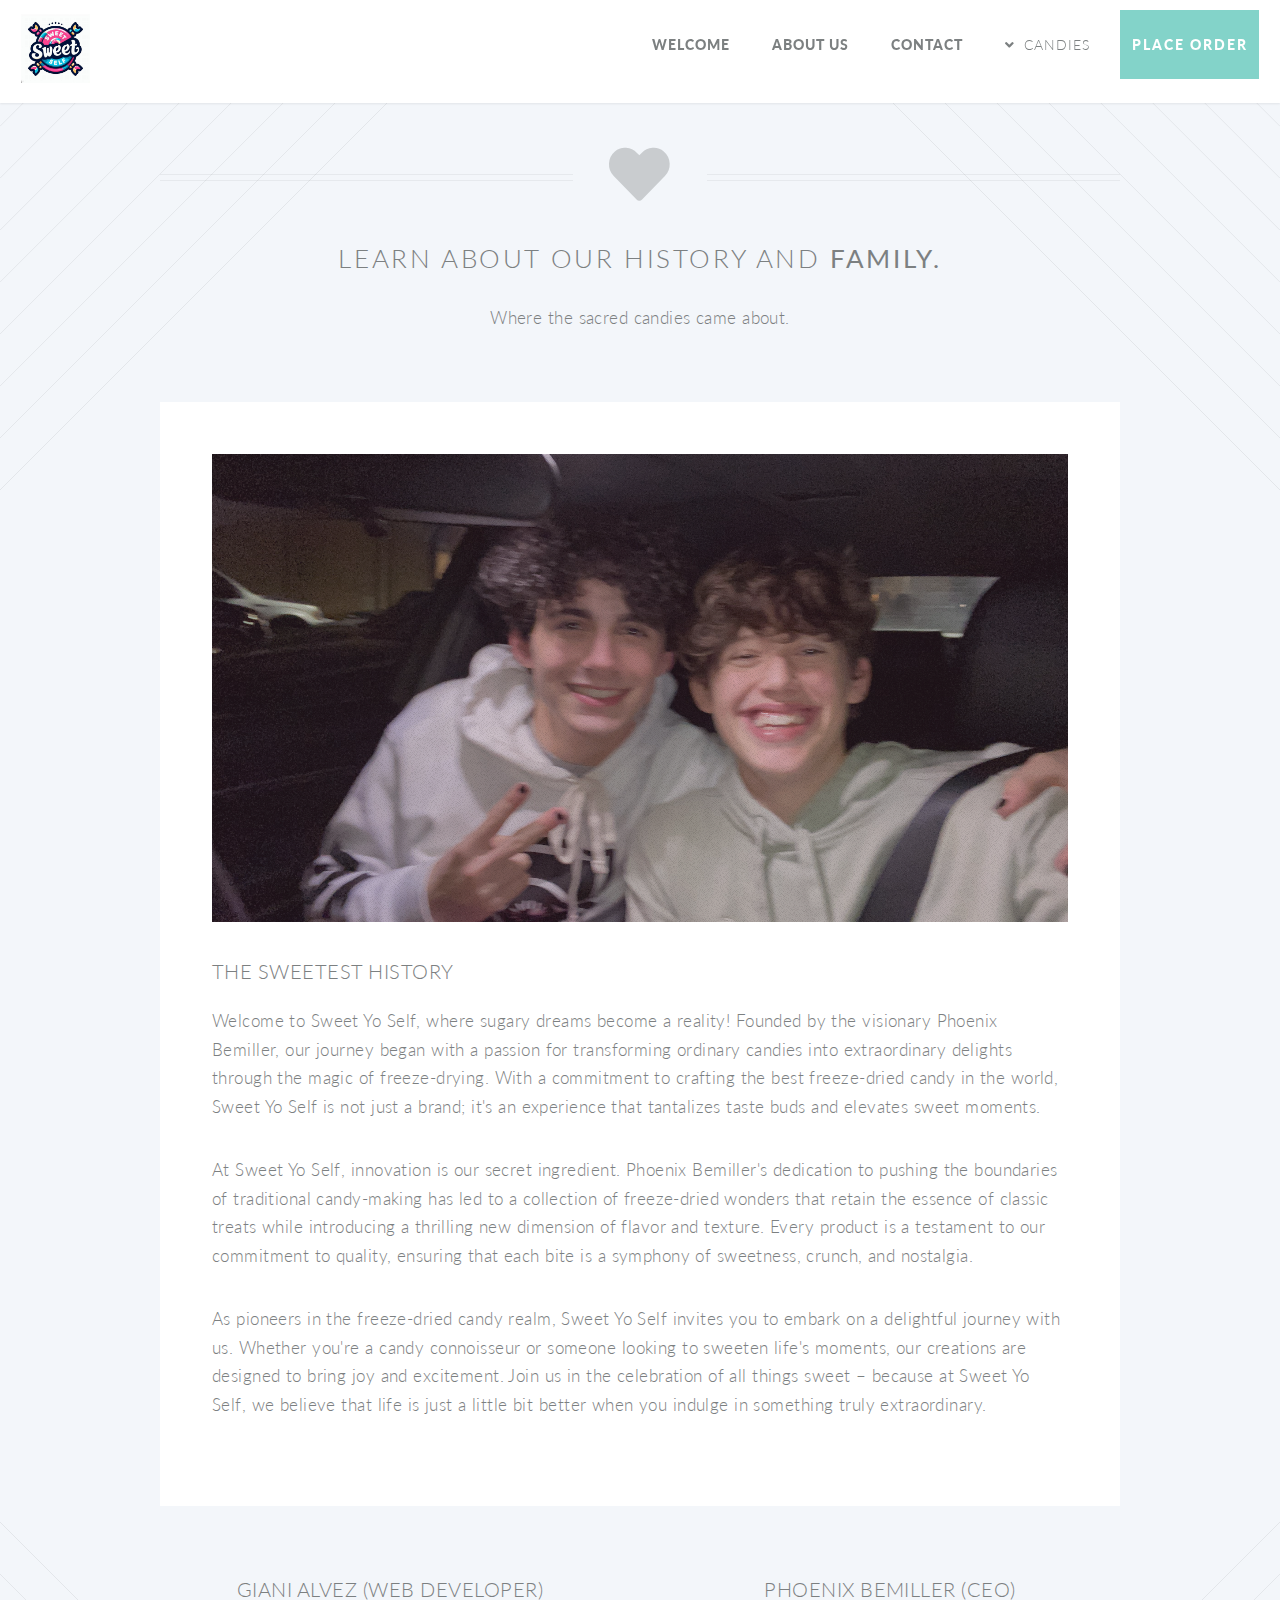
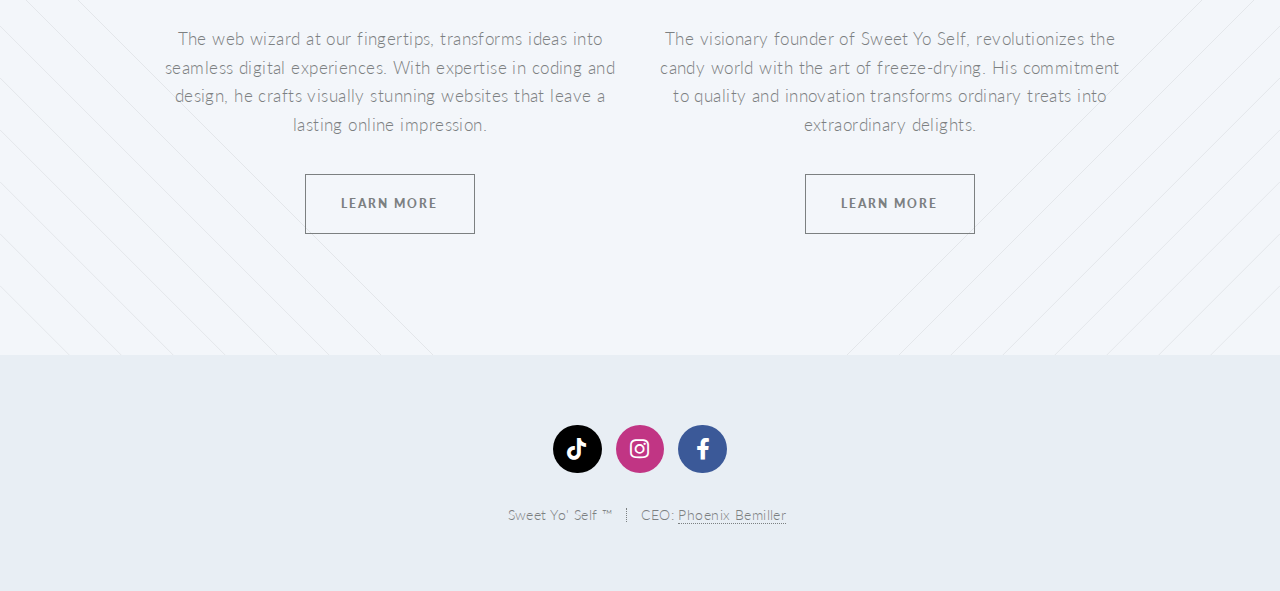
==== commit be7b5b61: "Add files via upload" ====
--- a/about-us.html
+++ b/about-us.html
@@ -22,10 +22,10 @@
 							<li class="submenu">
 								<a href="#">Candies</a>
 								<ul>
-									<li><a href="contact.html">Rainbow Drips</a></li>
-									<li><a href="contact.html">Color Bombs</a></li>
-									<li><a href="contact.html">Fruity Crawlers</a></li>
-									<li><a href="contact.html">Rainbow Flags</a></li>
+									<li><a href="rainbowdrips.html">Rainbow Drips</a></li>
+									<li><a href="rainbowdrips.html">Color Bombs</a></li>
+									<li><a href="rainbowdrips.html">Fruity Crawlers</a></li>
+									<li><a href="rainbowdrips.html">Rainbow Flags</a></li>
 								</ul>
 							</li>
 							<li><a href="orders.html" class="button primary">Place Order</a></li>
@@ -50,7 +50,7 @@
 							<!-- Content -->
 								<div class="content">
 									<section>
-										<a href="#" class="image featured"><img src="images/candy.jpg" alt="" /></a>
+										<a href="#" class="image featured"><img src="images/duo.jpg" alt="" /></a>
 										<header>
 											<h3>The Sweetest History</h3>
 										</header>
@@ -68,46 +68,31 @@
 					<!-- Two -->
 						<section class="wrapper style1 container special">
 							<div class="row">
-								<div class="col-4 col-12-narrower">
+								<div class="col-6 col-12-narrower">
 
 									<section>
 										<header>
-											<h3>Giani Alvez</h3>
+											<h3>Giani Alvez (Web Developer)</h3>
 										</header>
 										<p>The web wizard at our fingertips, transforms ideas into seamless digital experiences. With expertise in coding and design, he crafts visually stunning websites that leave a lasting online impression.</p>
 										<footer>
 											<ul class="buttons">
-												<li><a href="#" class="button small">Learn More</a></li>
+												<li><a target="_blank" href="giani.html" class="button small">Learn More</a></li>
 											</ul>
 										</footer>
 									</section>
 
 								</div>
-								<div class="col-4 col-12-narrower">
+								<div class="col-6 col-12-narrower">
 
 									<section>
 										<header>
-											<h3>Phoenix Bemiller</h3>
+											<h3>Phoenix Bemiller (CEO)</h3>
 										</header>
 										<p>The visionary founder of Sweet Yo Self, revolutionizes the candy world with the art of freeze-drying. His commitment to quality and innovation transforms ordinary treats into extraordinary delights.</p>
 										<footer>
 											<ul class="buttons">
-												<li><a href="#" class="button small">Learn More</a></li>
-											</ul>
-										</footer>
-									</section>
-
-								</div>
-								<div class="col-4 col-12-narrower">
-
-									<section>
-										<header>
-											<h3>Finleigh Awesome</h3>
-										</header>
-										<p>The creative force behind the lens, captures moments that transcend time. As a skilled photographer, her artistry illuminates stories, emotions, and beauty, turning every snapshot into a masterpiece.</p>
-										<footer>
-											<ul class="buttons">
-												<li><a href="#" class="button small">Learn More</a></li>
+												<li><a target="_blank" href="phoenix.html" class="button small">Learn More</a></li>
 											</ul>
 										</footer>
 									</section>
@@ -122,13 +107,13 @@
 				<footer id="footer">
 
 					<ul class="icons">
-						<li><a target="_blank" href="https://instagram.com" class="icon brands circle fa-instagram"><span class="label">Instagram</span></a></li>
-						<li><a target="_blank" href="https://facebook.com" class="icon brands circle fa-facebook-f"><span class="label">Facebook</span></a></li>
-						<li><a target="_blank" href="https://google.com" class="icon brands circle fa-google"><span class="label">Google</span></a></li>
+						<li><a target="_blank" href="https://www.tiktok.com/@_sweetyoself_?_t=8iAOKXULftS&_r=1" class="icon brands circle fa-tiktok"><span class="label">Tiktok</span></a></li>
+						<li><a target="_blank" href="https://instagram.com/_sweetyoself_?utm_source=qr" class="icon brands circle fa-instagram"><span class="label">Instagram</span></a></li>
+						<li><a target="_blank" href="https://www.facebook.com/profile.php?id=61552935773593" class="icon brands circle fa-facebook-f"><span class="label">Facebook</span></a></li>
 					</ul>
 
 					<ul class="copyright">
-						<li>&copy; Sweet Yo' Self</li><li>CEO: <a href="#">Phoenix Bemiller</a></li>
+						<li>Sweet Yo' Self &#8482;</li><li>CEO: <a href="phoenix.html">Phoenix Bemiller</a></li>
 					</ul>
 
 				</footer>
--- a/assets/css/main.css
+++ b/assets/css/main.css
@@ -1,11 +1,6 @@
 @import url("fontawesome-all.min.css");
 @import url("https://fonts.googleapis.com/css?family=Lato:300,400,900");
 
-/*
-	Twenty by HTML5 UP
-	html5up.net | @ajlkn
-	Free for personal and commercial use under the CCA 3.0 license (html5up.net/license)
-*/
 
 html, body, div, span, applet, object,
 iframe, h1, h2, h3, h4, h5, h6, p, blockquote,
@@ -1934,6 +1929,24 @@
 				top: -0.2em;
 			}
 
+			.icon.circle.fa-instagram {
+				background: #C13584;
+				color: #fff;
+			}
+
+				.icon.circle.fa-instagram:hover {
+					background: #FD1D1D;
+				}
+
+			.icon.circle.fa-google {
+				background: #34a853;
+				color: #fff;
+			}
+
+				.icon.circle.fa-google:hover {
+					background: #fbbc05;
+				}
+
 			.icon.circle.fa-twitter {
 				background: #70aecd;
 				color: #fff;
@@ -1943,8 +1956,17 @@
 					background: #7fb7d2;
 				}
 
+			.icon.circle.fa-tiktok {
+				background: #000000;
+				color: #fff;
+			}
+
+				.icon.circle.fa-tiktok:hover {
+					background: #581845;
+				}
+
 			.icon.circle.fa-facebook-f {
-				background: #7490c3;
+				background: #3b5998;
 				color: #fff;
 			}
 
@@ -2314,6 +2336,12 @@
 		z-index: 10000;
 	}
 
+		#logo{
+			height: 5em;
+			width: 5em;
+		}
+
+
 		#header h1 {
 			font-weight: 900;
 			margin: 0;
@@ -2351,7 +2379,7 @@
 						color: inherit;
 						display: inline-block;
 						line-height: 1em;
-						padding: 0.6em 0.75em;
+						padding: 1.9em 0.75em;
 						text-decoration: none;
 					}
 
@@ -3338,4 +3366,4 @@
 				height: 34px;
 			}
 
-	}+	}
--- a/assets/css/noscript.css
+++ b/assets/css/noscript.css
@@ -1,11 +1,5 @@
-/*
-	Twenty by HTML5 UP
-	html5up.net | @ajlkn
-	Free for personal and commercial use under the CCA 3.0 license (html5up.net/license)
-*/
-
 /* Banner */
 
 	#banner .inner {
 		opacity: 1;
-	}+	}
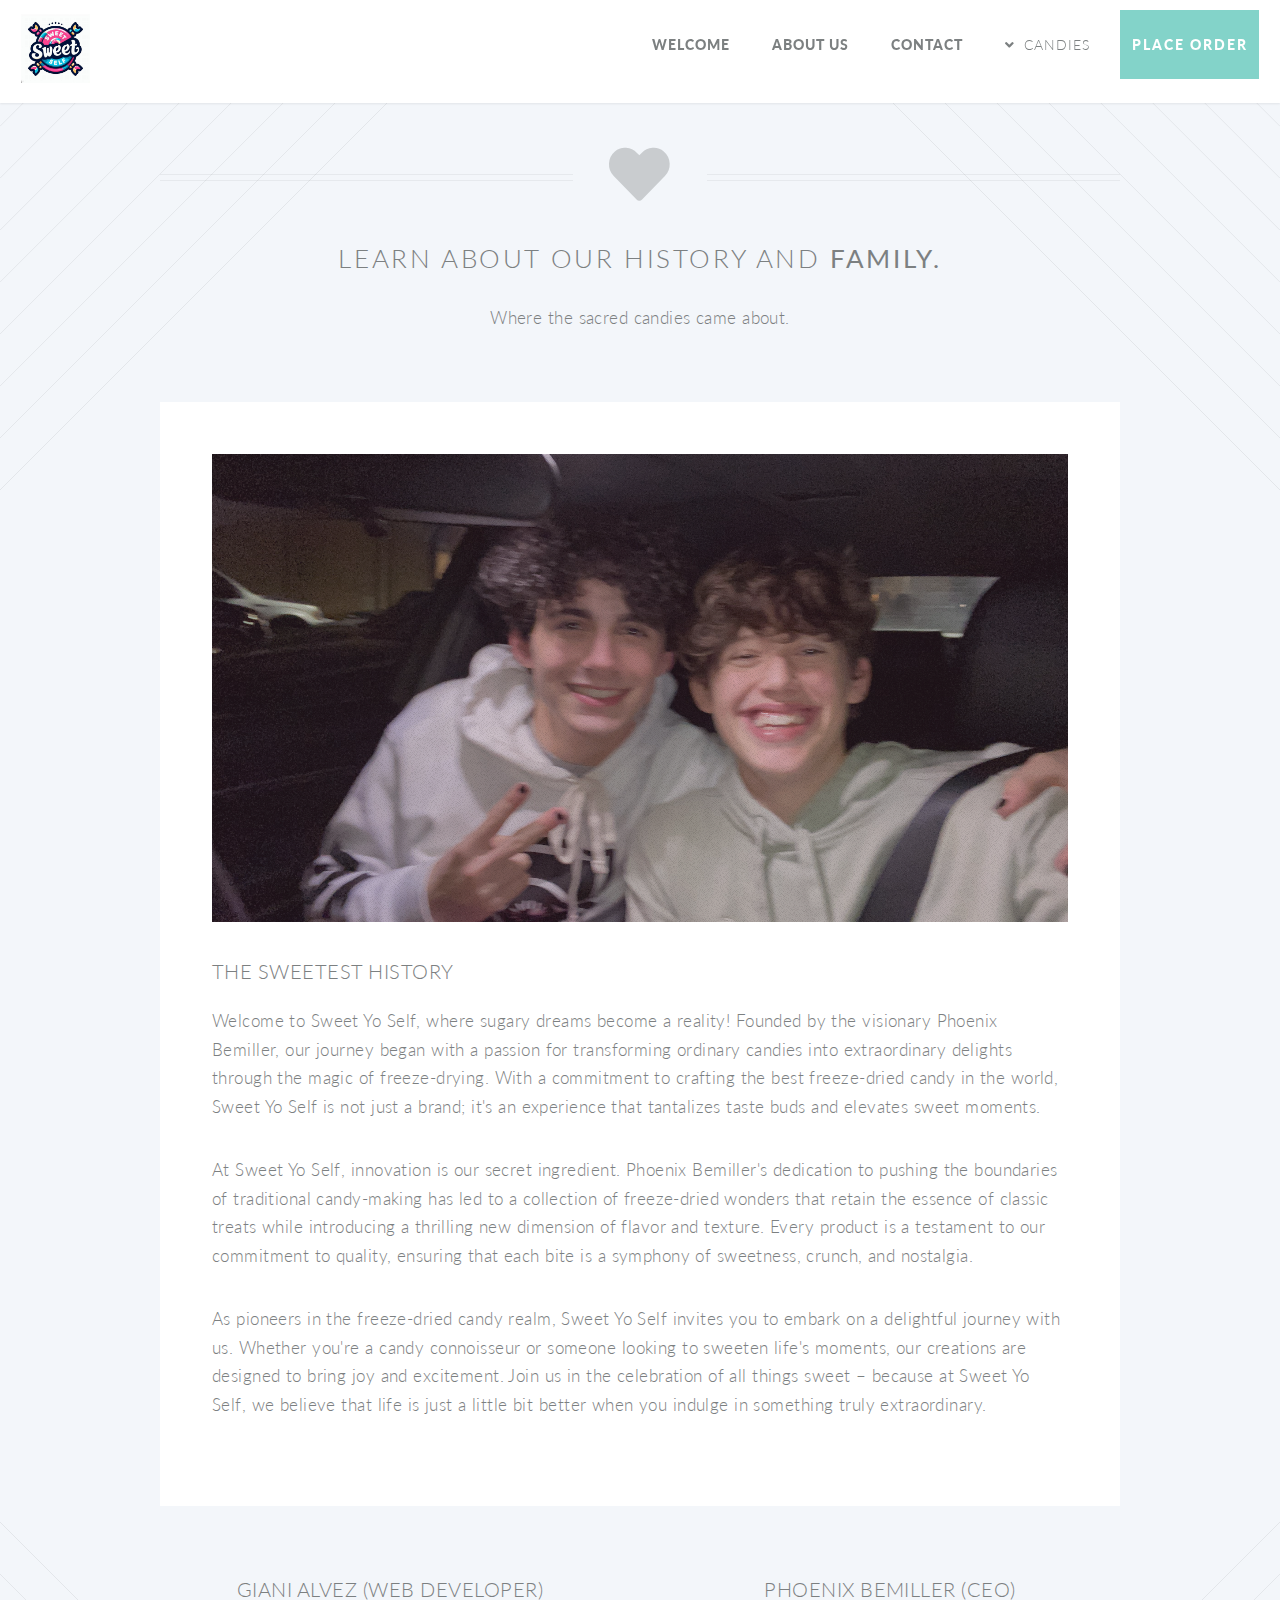
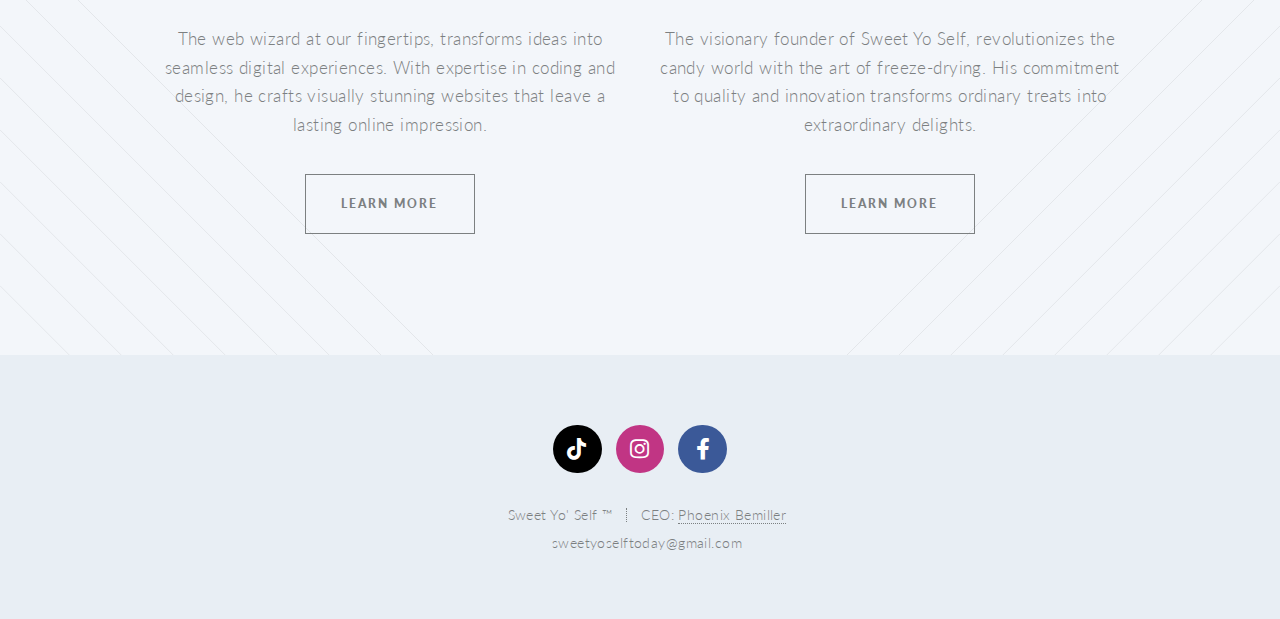
==== commit 6be9daaa: "Add files via upload" ====
--- a/about-us.html
+++ b/about-us.html
@@ -113,8 +113,9 @@
 					</ul>
 
 					<ul class="copyright">
-						<li>Sweet Yo' Self &#8482;</li><li>CEO: <a href="phoenix.html">Phoenix Bemiller</a></li>
+						<li>Sweet Yo' Self &#8482;</li><li>CEO: <a href="phoenix.html">Phoenix Bemiller</a></li> <br/><br/> <li>sweetyoselftoday@gmail.com</li>
 					</ul>
+
 
 				</footer>
 
--- a/assets/css/main.css
+++ b/assets/css/main.css
@@ -1,5 +1,23 @@
 @import url("fontawesome-all.min.css");
 @import url("https://fonts.googleapis.com/css?family=Lato:300,400,900");
+
+a.orders img:last-child{
+	display: none;
+}
+
+a.orders:hover img:last-child{
+	display: block;
+}
+
+a.orders:hover img:first-child{
+	display: none;
+}
+
+
+
+
+
+
 
 
 html, body, div, span, applet, object,
@@ -1873,6 +1891,7 @@
 			.image.featured img {
 				display: block;
 				width: 100%;
+
 			}
 
 /* Icon */
@@ -2697,6 +2716,12 @@
 					border: 0;
 				}
 
+				#footer .copyright li:nth-child(5) {
+					margin: 0;
+					padding: 0;
+					border: 0;
+				}
+
 /* Wide */
 
 	@media screen and (max-width: 1680px) {
@@ -3366,4 +3391,4 @@
 				height: 34px;
 			}
 
-	}
+	}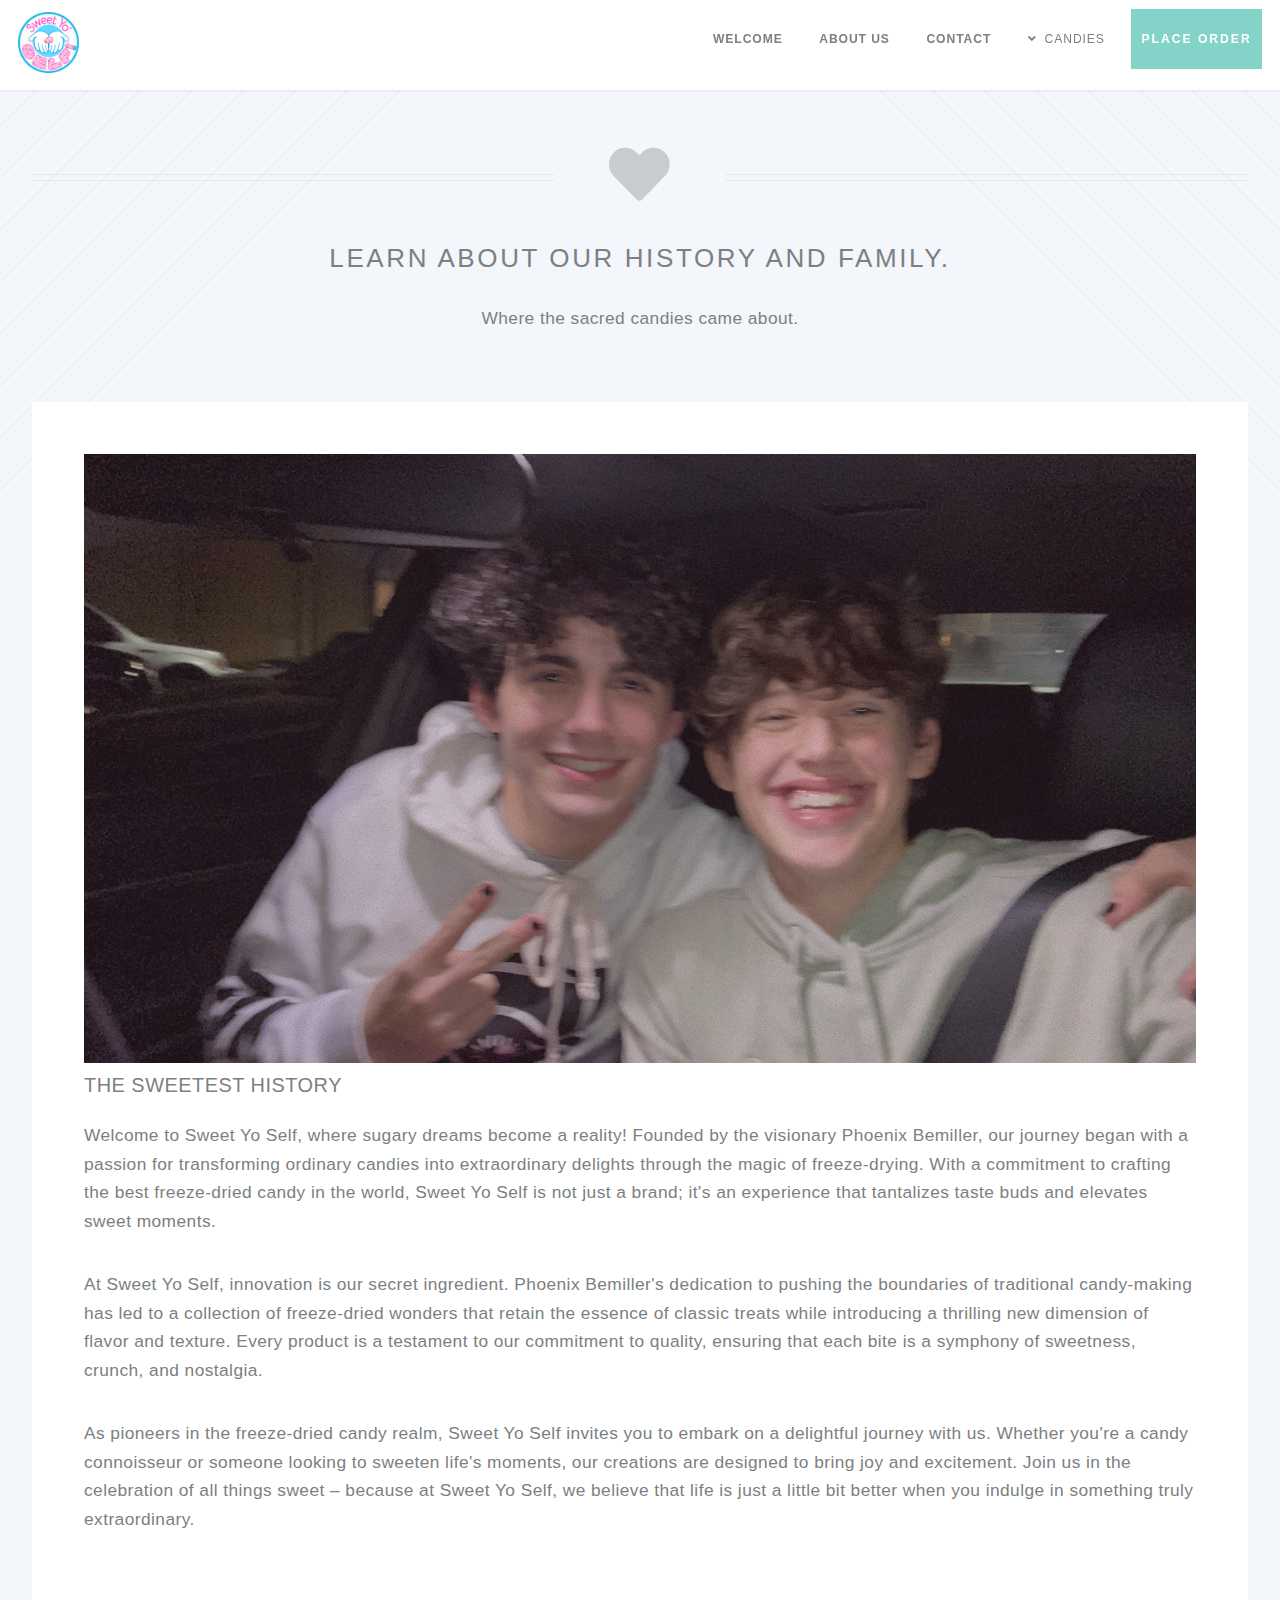
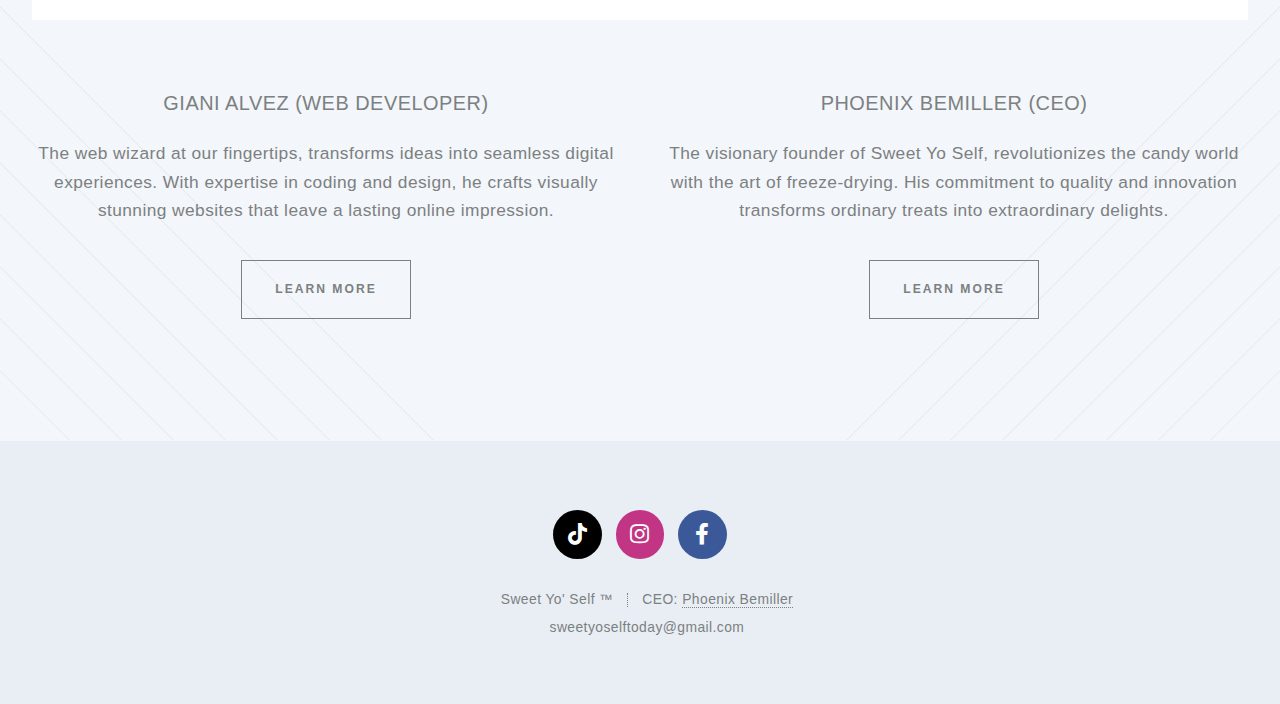
==== commit 147c0b0c: "Fix HTML Lang Attribute" ====
--- a/about-us.html
+++ b/about-us.html
@@ -1,6 +1,6 @@
 <!DOCTYPE HTML>
 
-<html>
+<html lang="en-US">
 	<head>
 		<title>About Us - Sweet Yo' Self</title>
 		<meta charset="utf-8" />
--- a/assets/css/main.css
+++ b/assets/css/main.css
@@ -1,20 +1,75 @@
 @import url("fontawesome-all.min.css");
 @import url("https://fonts.googleapis.com/css?family=Lato:300,400,900");
 
-a.orders img:last-child{
+div.orders img:last-child{
 	display: none;
 }
 
-a.orders:hover img:last-child{
+div.orders:hover img:last-child{
 	display: block;
 }
 
-a.orders:hover img:first-child{
+div.orders:hover img:first-child{
 	display: none;
 }
 
-
-
+.orderKind{
+	margin-left: 3%;
+	margin-right: 3%;
+	margin-bottom: 17%;
+}
+
+.ordersTEST:hover .blurLeft, .ordersTEST:hover .blurRight{
+	display: block;
+}
+	
+	.orderInput{
+		border: 1px solid black !important;
+		text-align: center;
+		float: right;
+		width:40% !important;
+		height: 25px;
+	}
+
+.blurLeft, .blurRight{
+	background: rgb(256, 156, 156);
+	background: rgba(256, 156, 156, 0.3);
+	align-items: center;
+	position: absolute;
+	display: none;
+	color: #ffe6f2;
+	height: 100%;
+	width: 10%;
+	z-index: 9;
+	top: 0px;
+}
+	@media screen and (max-width: 840px){
+
+		.blurLeft, .blurRight{
+			display: block;
+		}
+
+	}
+		
+	.blurRight:hover, .blurLeft:hover{
+		cursor: pointer;
+	}
+
+	.blurRight p, .blurLeft p{
+		position: relative;
+		top: 40%;
+	}
+
+	.blurRight{
+		left: 90%;
+	}
+
+
+
+
+.center{
+	text-align: center;
+}
 
 
 
@@ -112,7 +167,7 @@
 
 	body, input, select, textarea {
 		color: #7c8081;
-		font-family: 'Lato', sans-serif;
+		font-family: 'Bellota', sans-serif;
 		font-size: 15pt;
 		font-weight: 300;
 		letter-spacing: 0.025em;
@@ -190,7 +245,7 @@
 	}
 
 /* Container */
-
+	.right{ float: right; }
 	.container {
 		margin: 0 auto;
 		max-width: 100%;
@@ -204,7 +259,7 @@
 		@media screen and (max-width: 1680px) {
 
 			.container {
-				width: 1200px;
+				width: 95%;
 			}
 
 				.container.medium {
@@ -216,7 +271,7 @@
 		@media screen and (max-width: 1280px) {
 
 			.container {
-				width: 960px;
+				width: 95%;
 			}
 
 				.container.medium {
@@ -306,6 +361,10 @@
 			order: -1;
 		}
 
+		.row > .col-0 {
+			width: 0%;
+		}
+
 		.row > .col-1 {
 			width: 8.33333%;
 		}
@@ -1248,6 +1307,7 @@
 				align-items: stretch;
 			}
 
+
 				.row > * {
 					box-sizing: border-box;
 				}
@@ -1284,6 +1344,11 @@
 					order: -1;
 				}
 
+				.row > .col-0-narrower {
+					width: 0px;
+					display: none;
+				}
+
 				.row > .col-1-narrower {
 					width: 8.33333%;
 				}
@@ -1327,6 +1392,11 @@
 				.row > .col-6-narrower {
 					width: 50%;
 				}
+
+					.row > .col-6-narrower-first {
+						width: 42%;
+						padding-left: 0%;
+					}
 
 				.row > .off-6-narrower {
 					margin-left: 50%;
@@ -1433,7 +1503,7 @@
 
 				.row {
 					margin-top: -30px;
-					margin-left: -30px;
+					margin-left: -15px;
 				}
 
 					.row > * {
@@ -1486,6 +1556,9 @@
 
 		@media screen and (max-width: 736px) {
 
+			.items{
+				font-size: 1px;
+			}
 			.row {
 				display: flex;
 				flex-wrap: wrap;
@@ -1678,7 +1751,7 @@
 
 				.row {
 					margin-top: -30px;
-					margin-left: -30px;
+					margin-left: -15px;
 				}
 
 					.row > * {
@@ -1800,6 +1873,8 @@
 /* Form */
 
 	input[type="text"],
+	input[type="tel"],
+	input[type="number"],
 	input[type="password"],
 	input[type="email"],
 	textarea {
@@ -1824,12 +1899,16 @@
 
 		input[type="text"]:focus,
 		input[type="password"]:focus,
+		input[type="tel"]:focus,
+		input[type="number"]:focus,
 		input[type="email"]:focus,
 		textarea:focus {
 			border-color: #83d3c9;
 		}
 
 	input[type="text"],
+	input[type="tel"],
+	input[type="number"],
 	input[type="password"],
 	input[type="email"] {
 		line-height: 1em;
@@ -1885,7 +1964,7 @@
 
 		.image.featured {
 			display: block;
-			margin: 0 0 2em 0;
+			margin: 0 0 0.5em 0;
 		}
 
 			.image.featured img {
@@ -2346,7 +2425,7 @@
 		box-shadow: 0 1px 2px 0 rgba(0, 0, 0, 0.075);
 		color: inherit;
 		cursor: default;
-		font-size: 0.8em;
+		font-size: 0.7em;
 		left: 0;
 		padding: 1em 1.5em;
 		position: fixed;
@@ -2690,7 +2769,7 @@
 	#footer {
 		background: #E8EEF4;
 		color: #7c8081;
-		padding: 5em 5em 10em 5em;
+		padding: 5em 5em 7em 5em;
 		text-align: center;
 	}
 
@@ -3039,7 +3118,7 @@
 				left: 0;
 				position: fixed;
 				top: 0;
-				width: 100%;
+				width: 50%;
 				z-index: 10001;
 			}
 
@@ -3050,7 +3129,7 @@
 					position: absolute;
 					text-align: center;
 					top: 0;
-					width: 100%;
+					width: 15%;
 					border: 0;
 					outline: 0;
 				}
@@ -3187,6 +3266,173 @@
 				transform: translateX(0);
 			}
 
+
+
+
+
+
+			#navButton1 {
+				-moz-backface-visibility: hidden;
+				-webkit-backface-visibility: hidden;
+				-ms-backface-visibility: hidden;
+				backface-visibility: hidden;
+				-moz-transition: -moz-transform 0.5s ease;
+				-webkit-transition: -webkit-transform 0.5s ease;
+				-ms-transition: -ms-transform 0.5s ease;
+				transition: transform 0.5s ease;
+				display: block;
+				height: 60px;
+				left: 0;
+				position: fixed;
+				top: 0;
+				width: 50%;
+				z-index: 10001;
+			}
+
+				#navButton1 .toggle {
+					text-decoration: none;
+					height: 60px;
+					left: 0;
+					position: absolute;
+					text-align: center;
+					top: 0;
+					width: 15%;
+					border: 0;
+					outline: 0;
+				}
+
+					#navButton1 .toggle:before {
+						-moz-osx-font-smoothing: grayscale;
+						-webkit-font-smoothing: antialiased;
+						display: inline-block;
+						font-style: normal;
+						font-variant: normal;
+						text-rendering: auto;
+						line-height: 1;
+						text-transform: none !important;
+						font-family: 'Font Awesome 5 Free';
+						font-weight: 900;
+					}
+
+					#navButton1 .toggle:before {
+						color: #fff;
+						content: '\f0c9';
+						font-size: 1em;
+						height: 40px;
+						left: 10px;
+						line-height: 40px;
+						opacity: 0.5;
+						position: absolute;
+						top: 11px;
+						width: 60px;
+						z-index: 1;
+					}
+
+					#navButton1 .toggle:after {
+						background: rgba(163, 169, 170, 0.75);
+						border-radius: 2px;
+						content: '';
+						height: 40px;
+						left: 10px;
+						position: absolute;
+						top: 10px;
+						width: 60px;
+					}
+
+			#navPanel1 {
+				-moz-backface-visibility: hidden;
+				-webkit-backface-visibility: hidden;
+				-ms-backface-visibility: hidden;
+				backface-visibility: hidden;
+				-moz-transform: translateX(-275px);
+				-webkit-transform: translateX(-275px);
+				-ms-transform: translateX(-275px);
+				transform: translateX(-275px);
+				-moz-transition: -moz-transform 0.5s ease;
+				-webkit-transition: -webkit-transform 0.5s ease;
+				-ms-transition: -ms-transform 0.5s ease;
+				transition: transform 0.5s ease;
+				display: block;
+				height: 100%;
+				left: 0;
+				overflow-y: auto;
+				position: fixed;
+				top: 0;
+				width: 275px;
+				z-index: 10002;
+				background: #1c2021;
+				color: #fff;
+				font-size: 0.8em;
+				letter-spacing: 0.075em;
+				text-transform: uppercase;
+				padding: 0.25em 0.75em 1em 0.75em;
+			}
+
+				#navPanel1 .link {
+					border: 0;
+					border-top: solid 1px rgba(255, 255, 255, 0.05);
+					color: inherit;
+					display: block;
+					height: 3em;
+					line-height: 3em;
+					opacity: 0.75;
+					text-decoration: none;
+				}
+
+					#navPanel1 .link.depth-0 {
+						font-weight: 900;
+					}
+
+					#navPanel1 .link:first-child {
+						border-top: 0;
+					}
+
+				#navPanel1 .indent-1 {
+					display: inline-block;
+					width: 1em;
+				}
+
+				#navPanel1 .indent-2 {
+					display: inline-block;
+					width: 2em;
+				}
+
+				#navPanel1 .indent-3 {
+					display: inline-block;
+					width: 3em;
+				}
+
+				#navPanel1 .indent-4 {
+					display: inline-block;
+					width: 4em;
+				}
+
+				#navPanel1 .indent-5 {
+					display: inline-block;
+					width: 5em;
+				}
+
+			body.navPanel-visible #page-wrapper {
+				-moz-transform: translateX(275px);
+				-webkit-transform: translateX(275px);
+				-ms-transform: translateX(275px);
+				transform: translateX(275px);
+			}
+
+			body.navPanel-visible #navButton1 {
+				-moz-transform: translateX(275px);
+				-webkit-transform: translateX(275px);
+				-ms-transform: translateX(275px);
+				transform: translateX(275px);
+			}
+
+			body.navPanel-visible #navPanel1 {
+				-moz-transform: translateX(0);
+				-webkit-transform: translateX(0);
+				-ms-transform: translateX(0);
+				transform: translateX(0);
+			}
+
 	}
 
 /* Mobile */
--- a/assets/css/noscript.css
+++ b/assets/css/noscript.css
@@ -1,5 +1,6 @@
+
 /* Banner */
 
 	#banner .inner {
 		opacity: 1;
-	}
+	}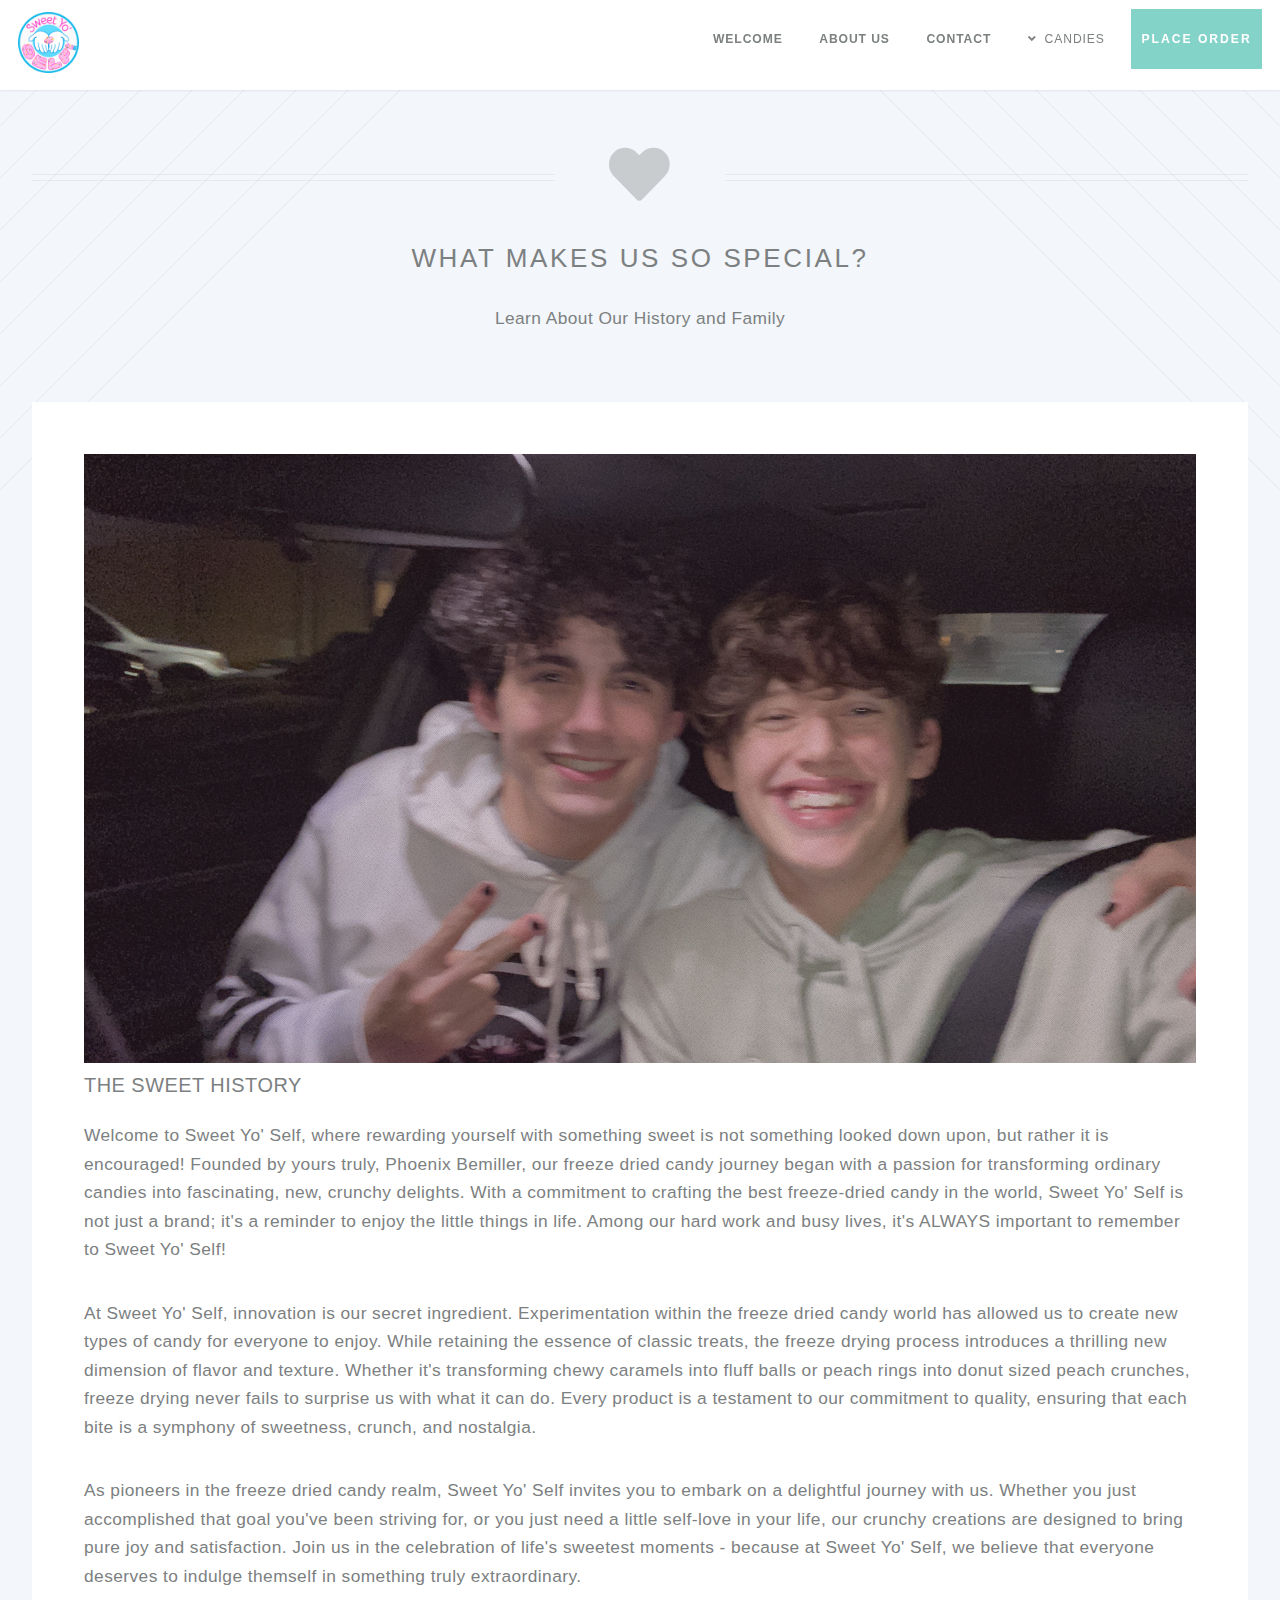
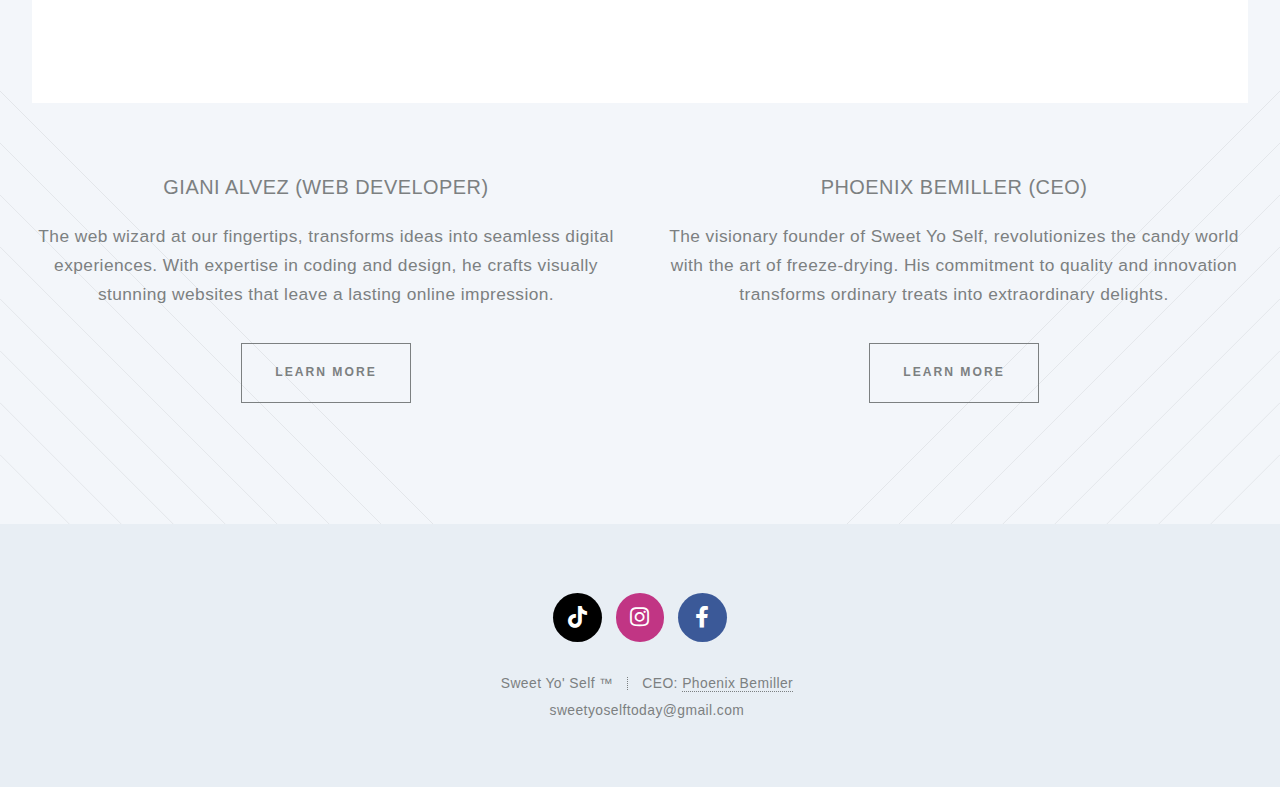
==== commit 24037003: "Fixing About Us" ====
--- a/about-us.html
+++ b/about-us.html
@@ -2,9 +2,9 @@
 
 <html lang="en-US">
 	<head>
+		<meta charset="utf-8" />
 		<title>About Us - Sweet Yo' Self</title>
-		<meta charset="utf-8" />
-		<meta name="viewport" content="width=device-width, initial-scale=1, user-scalable=no" />
+		<meta name="viewport" content="width=device-width, initial-scale=1" />
 		<link rel="stylesheet" href="assets/css/main.css" />
 		<noscript><link rel="stylesheet" href="assets/css/noscript.css" /></noscript>
 	</head>
@@ -13,7 +13,7 @@
 
 			<!-- Header -->
 				<header id="header">
-					<h1 ><a href="index.html"><img id="logo" src="images/logo.jpg"></a></h1>
+					<h1 ><a href="index.html"><img alt="Sweet Yo' Self Logo" id="logo" src="images/logo.jpg"></a></h1>
 					<nav id="nav">
 						<ul>
 							<li class="current"><a href="index.html">Welcome</a></li>
@@ -40,8 +40,8 @@
 
 					<header class="special container">
 						<span class="icon solid fa-heart"></span>
-						<h2>Learn about our history and <strong>family.</strong></h2>
-						<p>Where the sacred candies came about.</p>
+						<h2>What makes us so special?</h2>
+						<p>Learn About Our History and <strong>Family</strong></p>
 					</header>
 
 					<!-- One -->
@@ -50,16 +50,17 @@
 							<!-- Content -->
 								<div class="content">
 									<section>
-										<a href="#" class="image featured"><img src="images/duo.jpg" alt="" /></a>
+										<a href="#" class="image featured"><img alt="Photo of Phoenix Bemiller and Giani Alvez" src="images/duo.jpg" alt="" /></a>
 										<header>
-											<h3>The Sweetest History</h3>
+											<h3>The Sweet History</h3>
 										</header>
-										<p>Welcome to Sweet Yo Self, where sugary dreams become a reality! Founded by the visionary Phoenix Bemiller, our journey began with a passion for transforming ordinary candies into extraordinary delights through the magic of freeze-drying. With a commitment to crafting the best freeze-dried candy in the world, Sweet Yo Self is not just a brand; it's an experience that tantalizes taste buds and elevates sweet moments.</p>
+										<p>Welcome to Sweet Yo' Self, where rewarding yourself with something sweet is not something looked down upon, but rather it is encouraged! Founded by yours truly, Phoenix Bemiller, our freeze dried candy journey began with a passion for transforming ordinary candies into fascinating, new, crunchy delights. With a commitment to crafting the best freeze-dried candy in the world, Sweet Yo' Self is not just a brand; it's a reminder to enjoy the little things in life. Among our hard work and busy lives, it's ALWAYS important to remember to Sweet Yo' Self!</p>
 
-										<p>At Sweet Yo Self, innovation is our secret ingredient. Phoenix Bemiller's dedication to pushing the boundaries of traditional candy-making has led to a collection of freeze-dried wonders that retain the essence of classic treats while introducing a thrilling new dimension of flavor and texture. Every product is a testament to our commitment to quality, ensuring that each bite is a symphony of sweetness, crunch, and nostalgia. </p>
+										<p>At Sweet Yo' Self, innovation is our secret ingredient. Experimentation within the freeze dried candy world has allowed us to create new types of candy for everyone to enjoy. While retaining the essence of classic treats, the freeze drying process introduces a thrilling new dimension of flavor and texture. Whether it's transforming chewy caramels into fluff balls or peach rings into donut sized peach crunches, freeze drying never fails to surprise us with what it can do. Every product is a testament to our commitment to quality, ensuring that each bite is a symphony of sweetness, crunch, and nostalgia. </p>
 
-										<p>As pioneers in the freeze-dried candy realm, Sweet Yo Self invites you to embark on a delightful journey with us. Whether you're a candy connoisseur or someone looking to sweeten life's moments, our creations are designed to bring joy and excitement. Join us in the celebration of all things sweet – because at Sweet Yo Self, we believe that life is just a little bit better when you indulge in something truly extraordinary.</p>
+										<p>As pioneers in the freeze dried candy realm, Sweet Yo' Self invites you to embark on a delightful journey with us. Whether you just accomplished that goal you've been striving for, or you just need a little self-love in your life, our crunchy creations are designed to bring pure joy and satisfaction. Join us in the celebration of life's sweetest moments - because at Sweet Yo' Self, we believe that everyone deserves to indulge themself in something truly extraordinary. </p>
 									
+										<hr/>
 									</section>
 								</div>
 
--- a/assets/css/main.css
+++ b/assets/css/main.css
@@ -233,8 +233,8 @@
 	}
 
 	hr {
-		border-top: solid 1px rgba(124, 128, 129, 0.2);
-		border: 0;
+		border-top: solid 1px rgba(21, 32, 34, 0.2);
+		border: 10px;
 		margin-bottom: 1.5em;
 	}
 
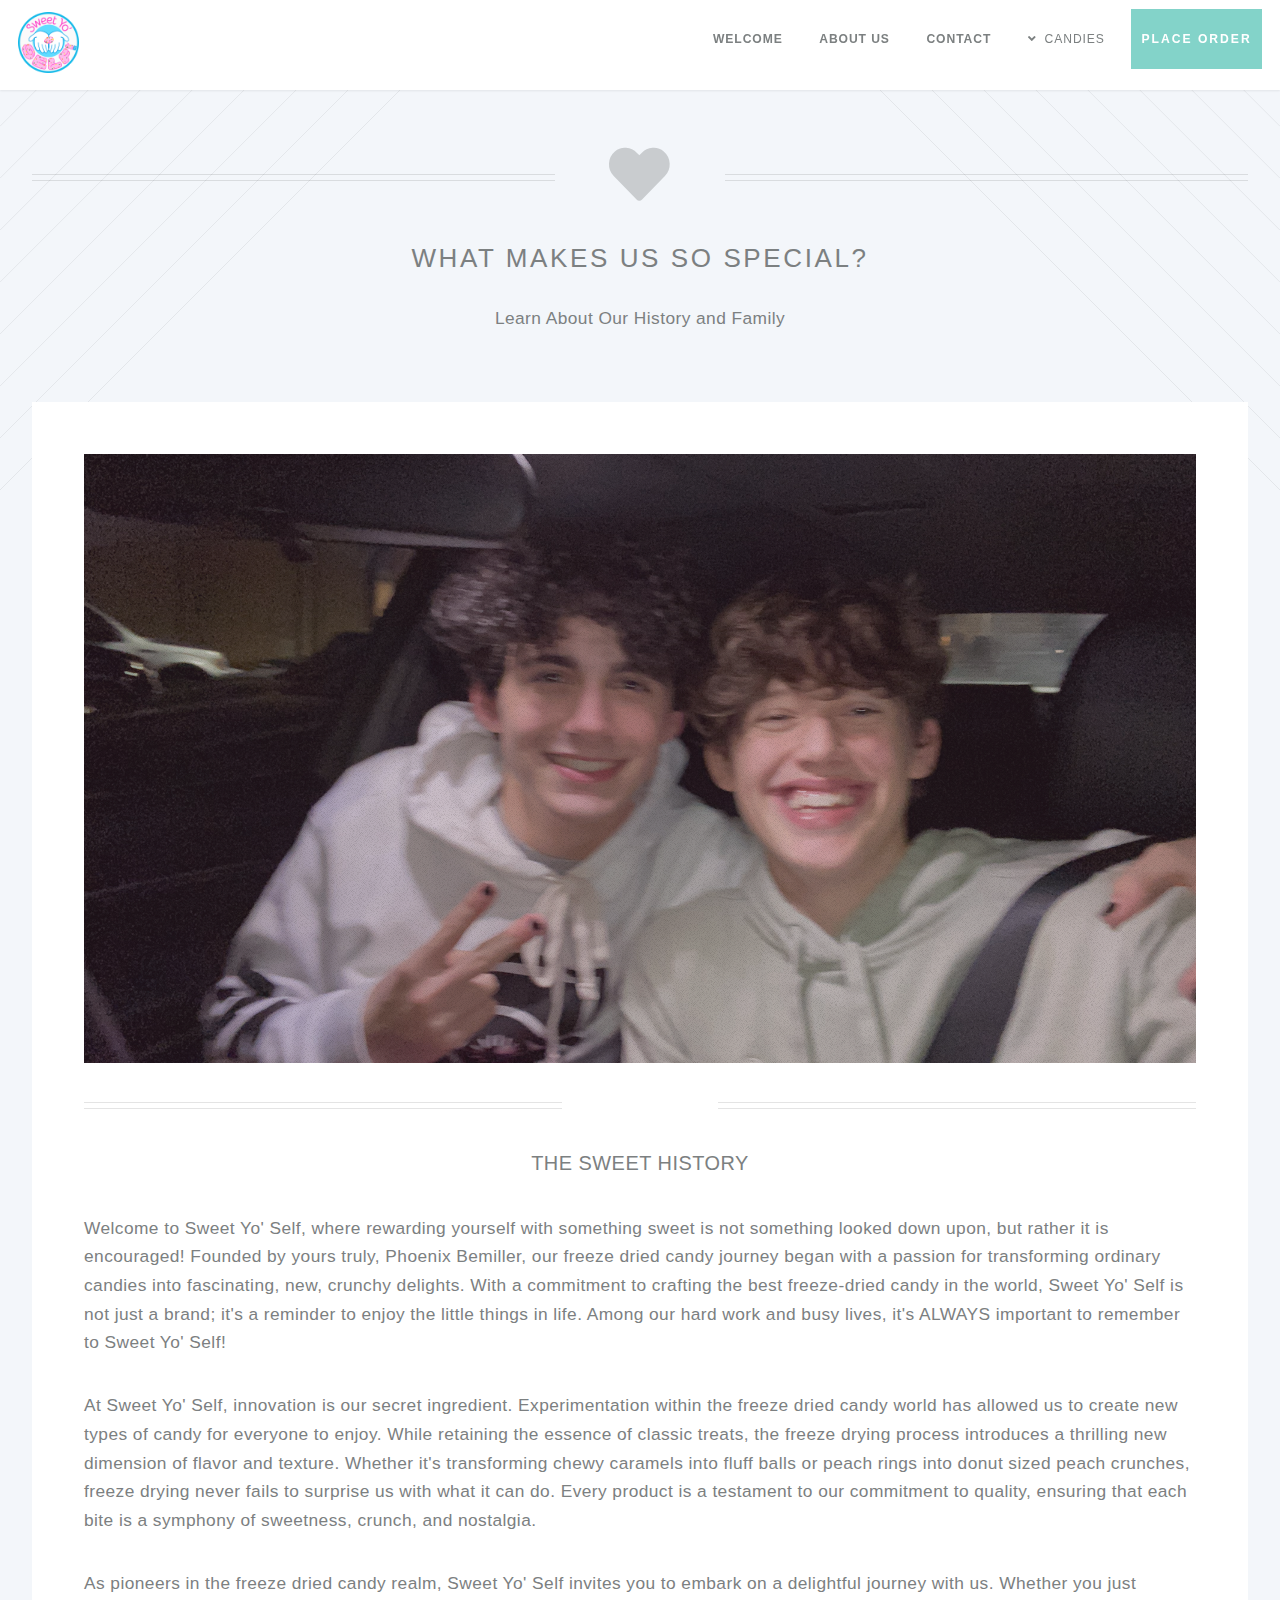
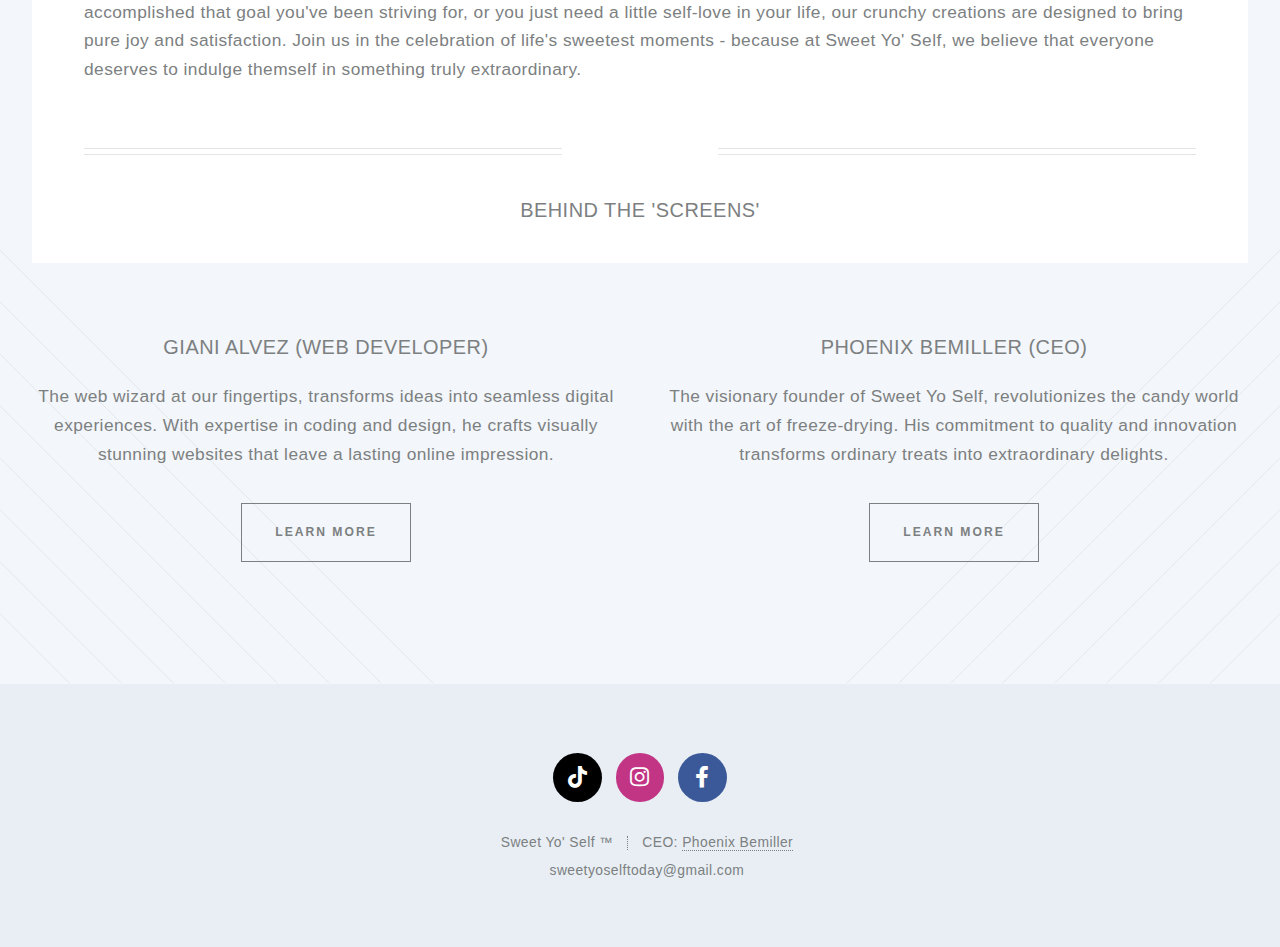
==== commit 29bc96be: "Finish About Us Page" ====
--- a/about-us.html
+++ b/about-us.html
@@ -40,7 +40,7 @@
 
 					<header class="special container">
 						<span class="icon solid fa-heart"></span>
-						<h2>What makes us so special?</h2>
+						<h2>WHAT MAKES US SO SPECIAL?</h2>
 						<p>Learn About Our History and <strong>Family</strong></p>
 					</header>
 
@@ -51,7 +51,7 @@
 								<div class="content">
 									<section>
 										<a href="#" class="image featured"><img alt="Photo of Phoenix Bemiller and Giani Alvez" src="images/duo.jpg" alt="" /></a>
-										<header>
+										<header style="padding-top: 4.5em; margin-bottom: 2em;" class="special">
 											<h3>The Sweet History</h3>
 										</header>
 										<p>Welcome to Sweet Yo' Self, where rewarding yourself with something sweet is not something looked down upon, but rather it is encouraged! Founded by yours truly, Phoenix Bemiller, our freeze dried candy journey began with a passion for transforming ordinary candies into fascinating, new, crunchy delights. With a commitment to crafting the best freeze-dried candy in the world, Sweet Yo' Self is not just a brand; it's a reminder to enjoy the little things in life. Among our hard work and busy lives, it's ALWAYS important to remember to Sweet Yo' Self!</p>
@@ -59,8 +59,10 @@
 										<p>At Sweet Yo' Self, innovation is our secret ingredient. Experimentation within the freeze dried candy world has allowed us to create new types of candy for everyone to enjoy. While retaining the essence of classic treats, the freeze drying process introduces a thrilling new dimension of flavor and texture. Whether it's transforming chewy caramels into fluff balls or peach rings into donut sized peach crunches, freeze drying never fails to surprise us with what it can do. Every product is a testament to our commitment to quality, ensuring that each bite is a symphony of sweetness, crunch, and nostalgia. </p>
 
 										<p>As pioneers in the freeze dried candy realm, Sweet Yo' Self invites you to embark on a delightful journey with us. Whether you just accomplished that goal you've been striving for, or you just need a little self-love in your life, our crunchy creations are designed to bring pure joy and satisfaction. Join us in the celebration of life's sweetest moments - because at Sweet Yo' Self, we believe that everyone deserves to indulge themself in something truly extraordinary. </p>
-									
-										<hr/>
+
+										<header style="padding-top: 4.5em; margin-bottom: -2em;" class="special">
+											<h3>Behind the 'Screens'</h3>
+										</header>
 									</section>
 								</div>
 
--- a/assets/css/main.css
+++ b/assets/css/main.css
@@ -233,8 +233,7 @@
 	}
 
 	hr {
-		border-top: solid 1px rgba(21, 32, 34, 0.2);
-		border: 10px;
+		border: solid 3px rgba(21, 32, 34, 0.2);
 		margin-bottom: 1.5em;
 	}
 
@@ -1822,6 +1821,7 @@
 		header.special:before, header.special:after {
 			border-bottom: solid 1.5px;
 			border-top: solid 1.5px;
+			border-color: #000000;
 			content: '';
 			height: 7px;
 			opacity: 0.1;
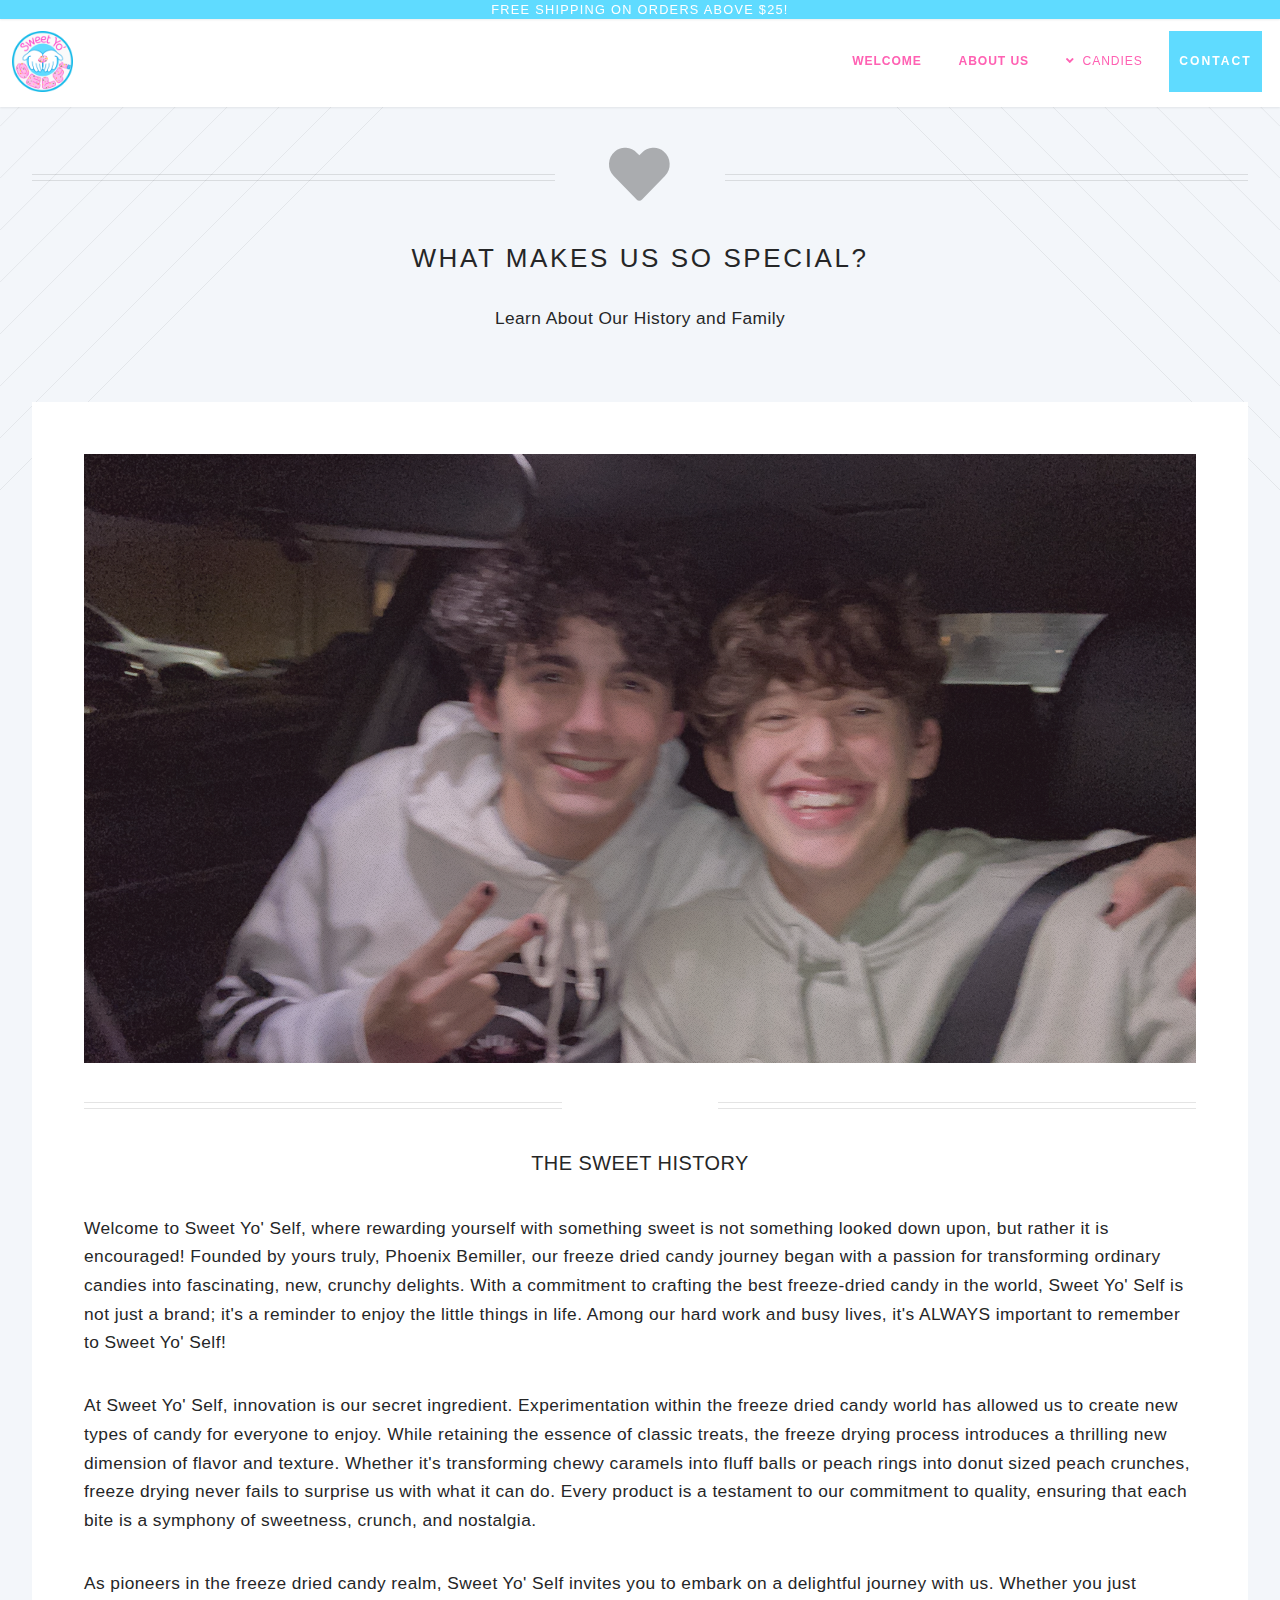
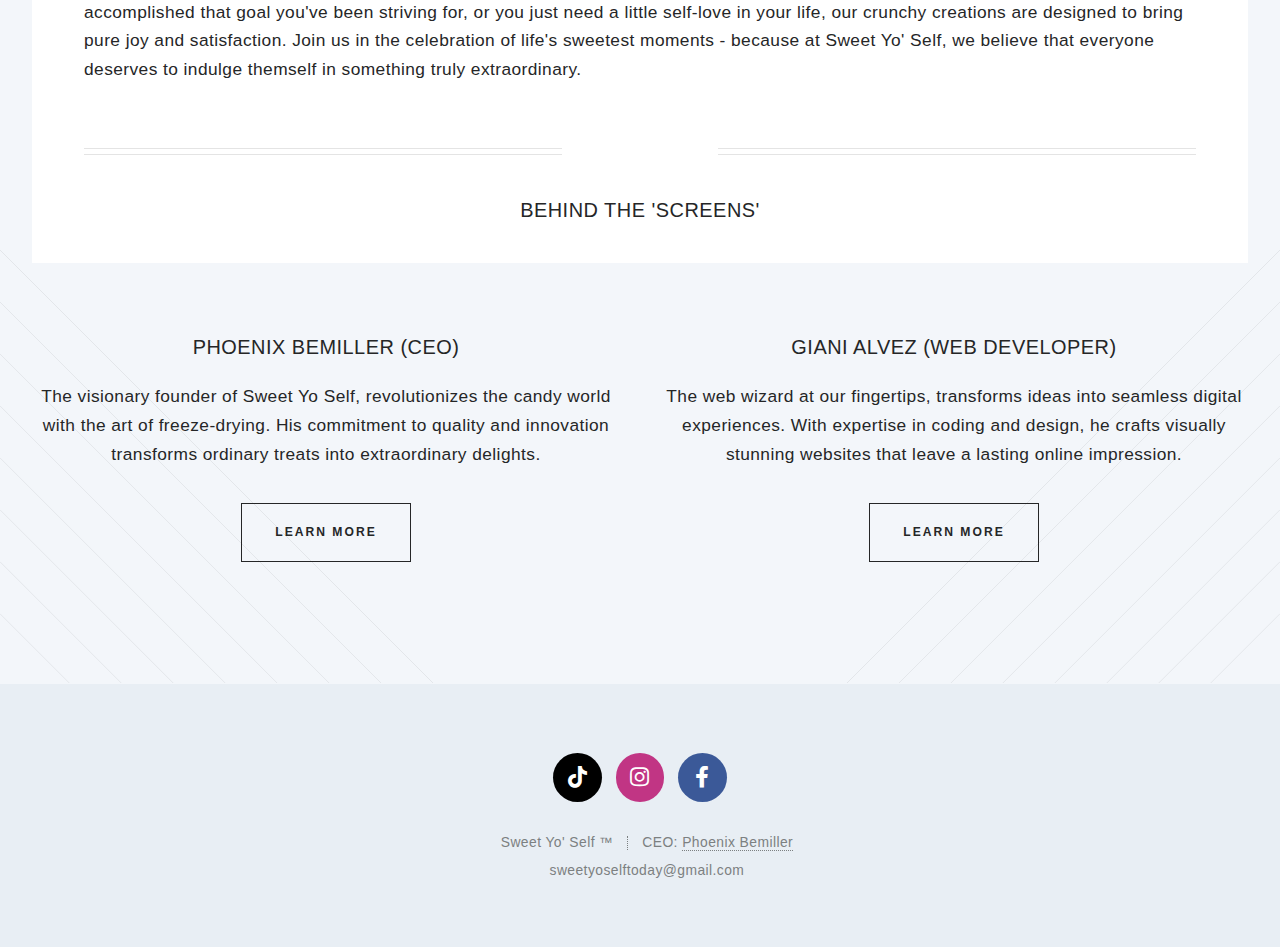
==== commit c319a304: "Intro Changes" ====
--- a/about-us.html
+++ b/about-us.html
@@ -12,26 +12,28 @@
 		<div id="page-wrapper">
 
 			<!-- Header -->
-				<header id="header">
-					<h1 ><a href="index.html"><img alt="Sweet Yo' Self Logo" id="logo" src="images/logo.jpg"></a></h1>
-					<nav id="nav">
-						<ul>
-							<li class="current"><a href="index.html">Welcome</a></li>
-							<li class="current"><a href="about-us.html">About Us</a></li>
-							<li class="current"><a href="contact.html">Contact</a></li>
-							<li class="submenu">
-								<a href="#">Candies</a>
-								<ul>
-									<li><a href="rainbowdrips.html">Rainbow Drips</a></li>
-									<li><a href="rainbowdrips.html">Color Bombs</a></li>
-									<li><a href="rainbowdrips.html">Fruity Crawlers</a></li>
-									<li><a href="rainbowdrips.html">Rainbow Flags</a></li>
-								</ul>
-							</li>
-							<li><a href="orders.html" class="button primary">Place Order</a></li>
-						</ul>
-					</nav>
-				</header>
+			<header id="header">
+				<div id="top-bar">
+					<h2><strong>Free Shipping on Orders Above $25!</strong></h2>
+				</div>
+				<h1><a href="index.html"><img alt="Sweet Yo' Self Logo" id="logo" src="images/logo.jpg"></a></h1>
+				<nav id="nav">
+					<ul>
+						<li class="current"><a href="index.html">Welcome</a></li>
+						<li class="current"><a href="about-us.html">About Us</a></li>
+						<li class="submenu">
+							<a href="#">Candies</a>
+							<ul>
+								<li><a href="rainbowdrips.html">Rainbow Drips</a></li>
+								<li><a href="rainbowdrips.html">Color Bombs</a></li>
+								<li><a href="rainbowdrips.html">Fruity Crawlers</a></li>
+								<li><a href="rainbowdrips.html">Rainbow Flags</a></li>
+							</ul>
+						</li>
+						<li><a href="contact.html" class="button primary">Contact</a></li>
+					</ul>
+				</nav>
+			</header>
 
 						<br />
 						<br />
@@ -75,12 +77,12 @@
 
 									<section>
 										<header>
-											<h3>Giani Alvez (Web Developer)</h3>
+											<h3>Phoenix Bemiller (CEO)</h3>
 										</header>
-										<p>The web wizard at our fingertips, transforms ideas into seamless digital experiences. With expertise in coding and design, he crafts visually stunning websites that leave a lasting online impression.</p>
+										<p>The visionary founder of Sweet Yo Self, revolutionizes the candy world with the art of freeze-drying. His commitment to quality and innovation transforms ordinary treats into extraordinary delights.</p>
 										<footer>
 											<ul class="buttons">
-												<li><a target="_blank" href="giani.html" class="button small">Learn More</a></li>
+												<li><a target="_blank" href="phoenix.html" class="button small">Learn More</a></li>
 											</ul>
 										</footer>
 									</section>
@@ -90,12 +92,12 @@
 
 									<section>
 										<header>
-											<h3>Phoenix Bemiller (CEO)</h3>
+											<h3>Giani Alvez (Web Developer)</h3>
 										</header>
-										<p>The visionary founder of Sweet Yo Self, revolutionizes the candy world with the art of freeze-drying. His commitment to quality and innovation transforms ordinary treats into extraordinary delights.</p>
+										<p>The web wizard at our fingertips, transforms ideas into seamless digital experiences. With expertise in coding and design, he crafts visually stunning websites that leave a lasting online impression.</p>
 										<footer>
 											<ul class="buttons">
-												<li><a target="_blank" href="phoenix.html" class="button small">Learn More</a></li>
+												<li><a target="_blank" href="giani.html" class="button small">Learn More</a></li>
 											</ul>
 										</footer>
 									</section>
--- a/assets/css/main.css
+++ b/assets/css/main.css
@@ -166,7 +166,7 @@
 		}
 
 	body, input, select, textarea {
-		color: #7c8081;
+		color: #252627;
 		font-family: 'Bellota', sans-serif;
 		font-size: 15pt;
 		font-weight: 300;
@@ -2288,8 +2288,8 @@
 		input[type="reset"].primary,
 		button.primary,
 		.button.primary {
-			background: #83d3c9;
-			border-color: #83d3c9;
+			background: #5fdbff;
+			border-color: #5fdbff;
 			color: #fff !important;
 		}
 
@@ -2427,20 +2427,50 @@
 		cursor: default;
 		font-size: 0.7em;
 		left: 0;
-		padding: 1em 1.5em;
+		padding: 0em 0em 0em;
+		display: inline-block;
+		justify-content: space-between;
 		position: fixed;
 		top: 0;
 		width: 100%;
 		z-index: 10000;
 	}
 
+		#top-bar {
+			background: #5fdbff;
+			box-shadow: 0 1px 2px 0 rgba(0, 0, 0, 0.075);
+			color: inherit;
+			cursor: default;
+			font-size: 0.7em;
+			text-align: center;
+			left: 0;
+			top: 0;
+			position: relative;
+			margin: 0;
+			width: 100%;
+			z-index: 10001;
+		}
+
+			#top-bar h2 {
+				padding: 0;
+				color: #fff;
+				margin: 0;
+				margin-bottom: 0.25em;
+				position: relative;
+			}
+
 		#logo{
+			position: relative;
+			margin-left: 1em;
+			margin-top: 0.75em;
+			float: left;
 			height: 5em;
 			width: 5em;
 		}
 
 
 		#header h1 {
+			position: relative;
 			font-weight: 900;
 			margin: 0;
 		}
@@ -2451,7 +2481,8 @@
 
 		#header nav {
 			letter-spacing: 0.075em;
-			position: absolute;
+			position: relative;
+			float: right;
 			right: 1.5em;
 			text-transform: uppercase;
 			top: 0.75em;
@@ -2474,7 +2505,7 @@
 
 					#header nav ul li a {
 						border: solid 1px transparent;
-						color: inherit;
+						color: #FF61B3;
 						display: inline-block;
 						line-height: 1em;
 						padding: 1.9em 0.75em;
@@ -2651,17 +2682,24 @@
 	}
 
 	#banner {
-		background-attachment: scroll, scroll, scroll, fixed;
-		background-color: #645862;
-		background-image: url("images/light-bl.svg"), url("images/light-br.svg"), url("images/overlay.png"), url("../../images/banner.jpg");
-		background-position: bottom left, bottom right, top left, top center;
-		background-repeat: no-repeat, no-repeat, repeat, no-repeat;
-		background-size: 25em, 25em, auto, cover;
+		background-image: url("../../images/quarter.jpg");
+		background-size: cover;
+		background-repeat: no-repeat;
+		background-position: center;
 		color: #fff;
 		cursor: default;
-		padding: 6em 0;
+		padding: 6em 0 4em 0;
 		text-align: center;
 	}
+
+		#banner .button {
+			border-color: #5fdbff;
+			background-color: #5fdbff;
+		}
+
+		#banner .title {
+			font-size: 1em;
+		}
 
 		#banner .inner {
 			-moz-animation: reveal-banner 1s 0.25s ease-in-out;
@@ -2672,7 +2710,7 @@
 			-webkit-animation-fill-mode: forwards;
 			-ms-animation-fill-mode: forwards;
 			animation-fill-mode: forwards;
-			background: rgba(52, 27, 43, 0.5);
+			background: rgba(52, 27, 43, 1);
 			color: #fff;
 			display: inline-block;
 			opacity: 0;
@@ -2691,6 +2729,7 @@
 				#banner .inner header h2 {
 					border-bottom: solid 2px;
 					border-top: solid 2px;
+					border-color: #FF61B3;
 					font-size: 2.5em;
 					font-weight: 900;
 					letter-spacing: 0.2em;
@@ -2939,10 +2978,10 @@
 				}
 
 		/* Banner */
-
+/* 
 			#banner {
 				background-size: 15em, 15em, auto, cover;
-			}
+			} */
 
 		/* Main */
 
@@ -3561,7 +3600,7 @@
 				}
 
 		/* Banner */
-
+/* 
 			#banner {
 				background-size: 10em, 10em, auto, cover;
 				padding: 6em 0;
@@ -3583,7 +3622,7 @@
 
 					#banner .inner br {
 						display: none;
-					}
+					} */
 
 		/* Main */
 
